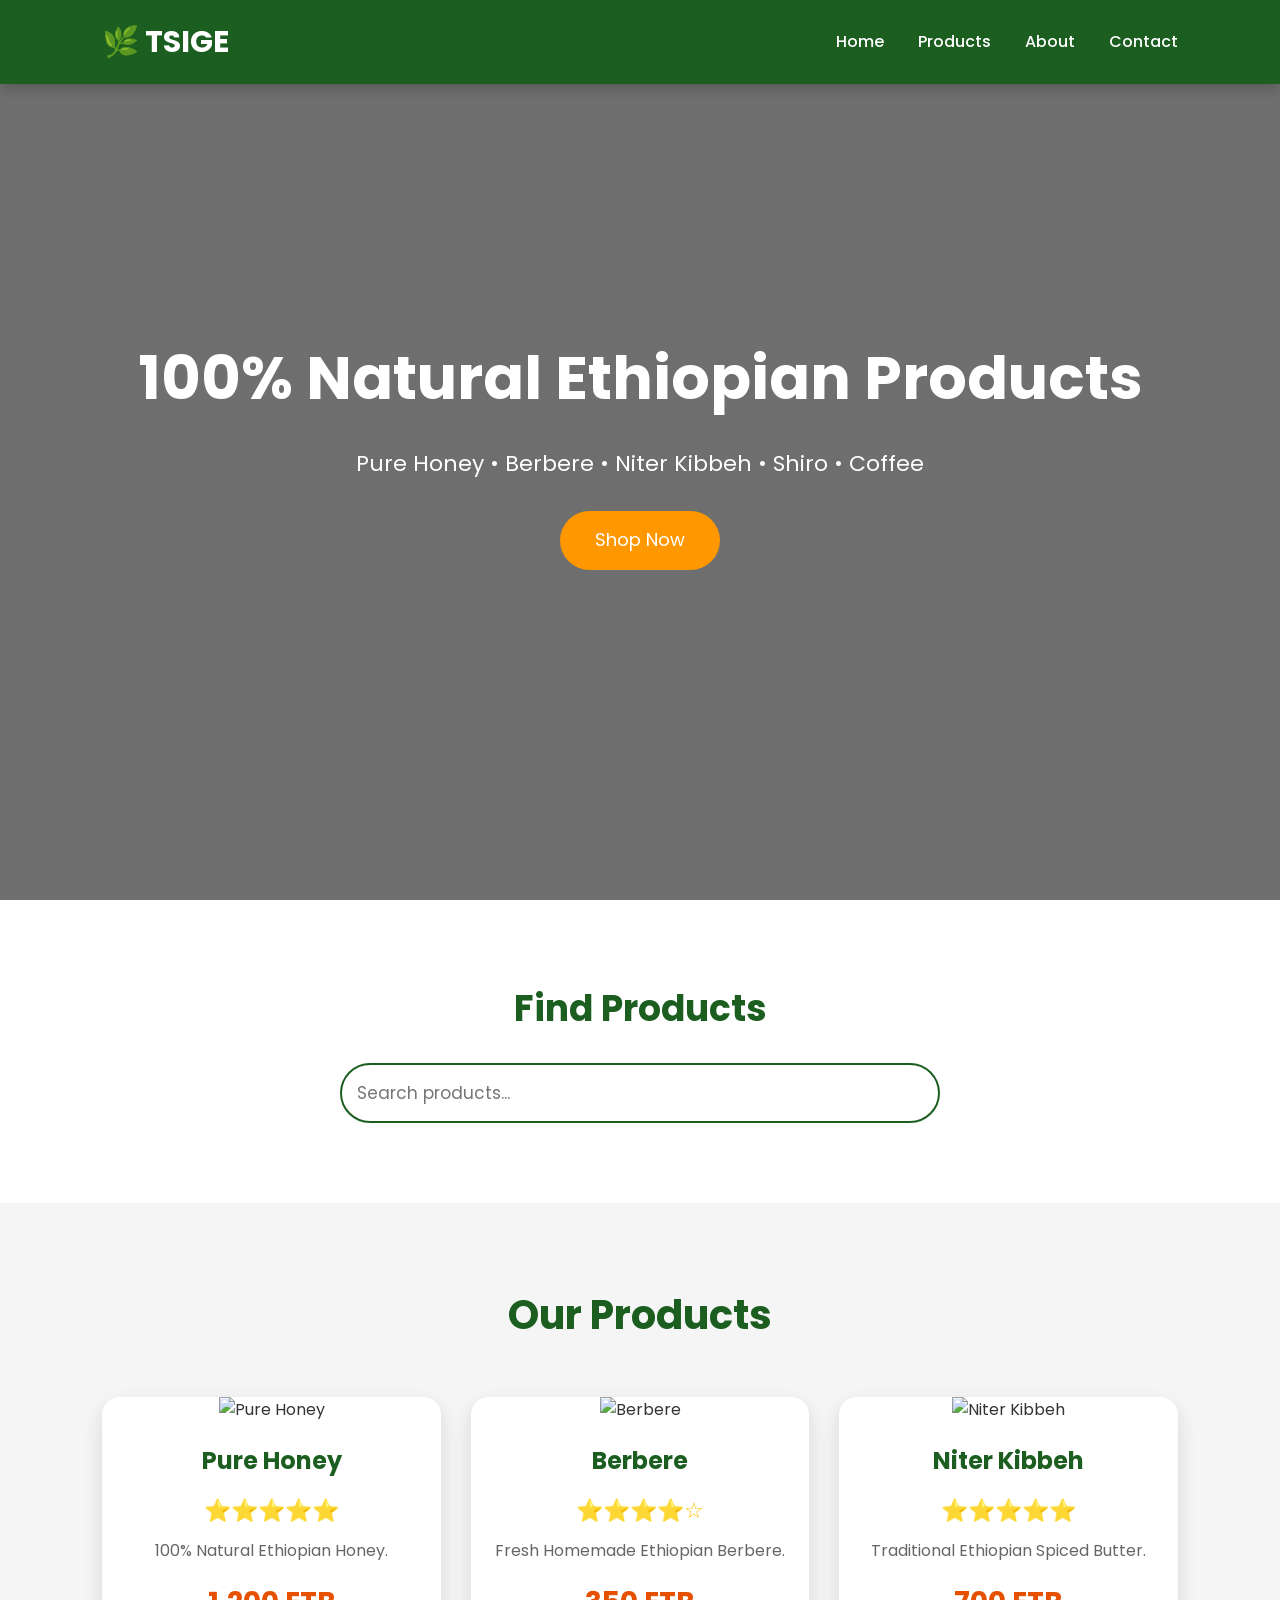
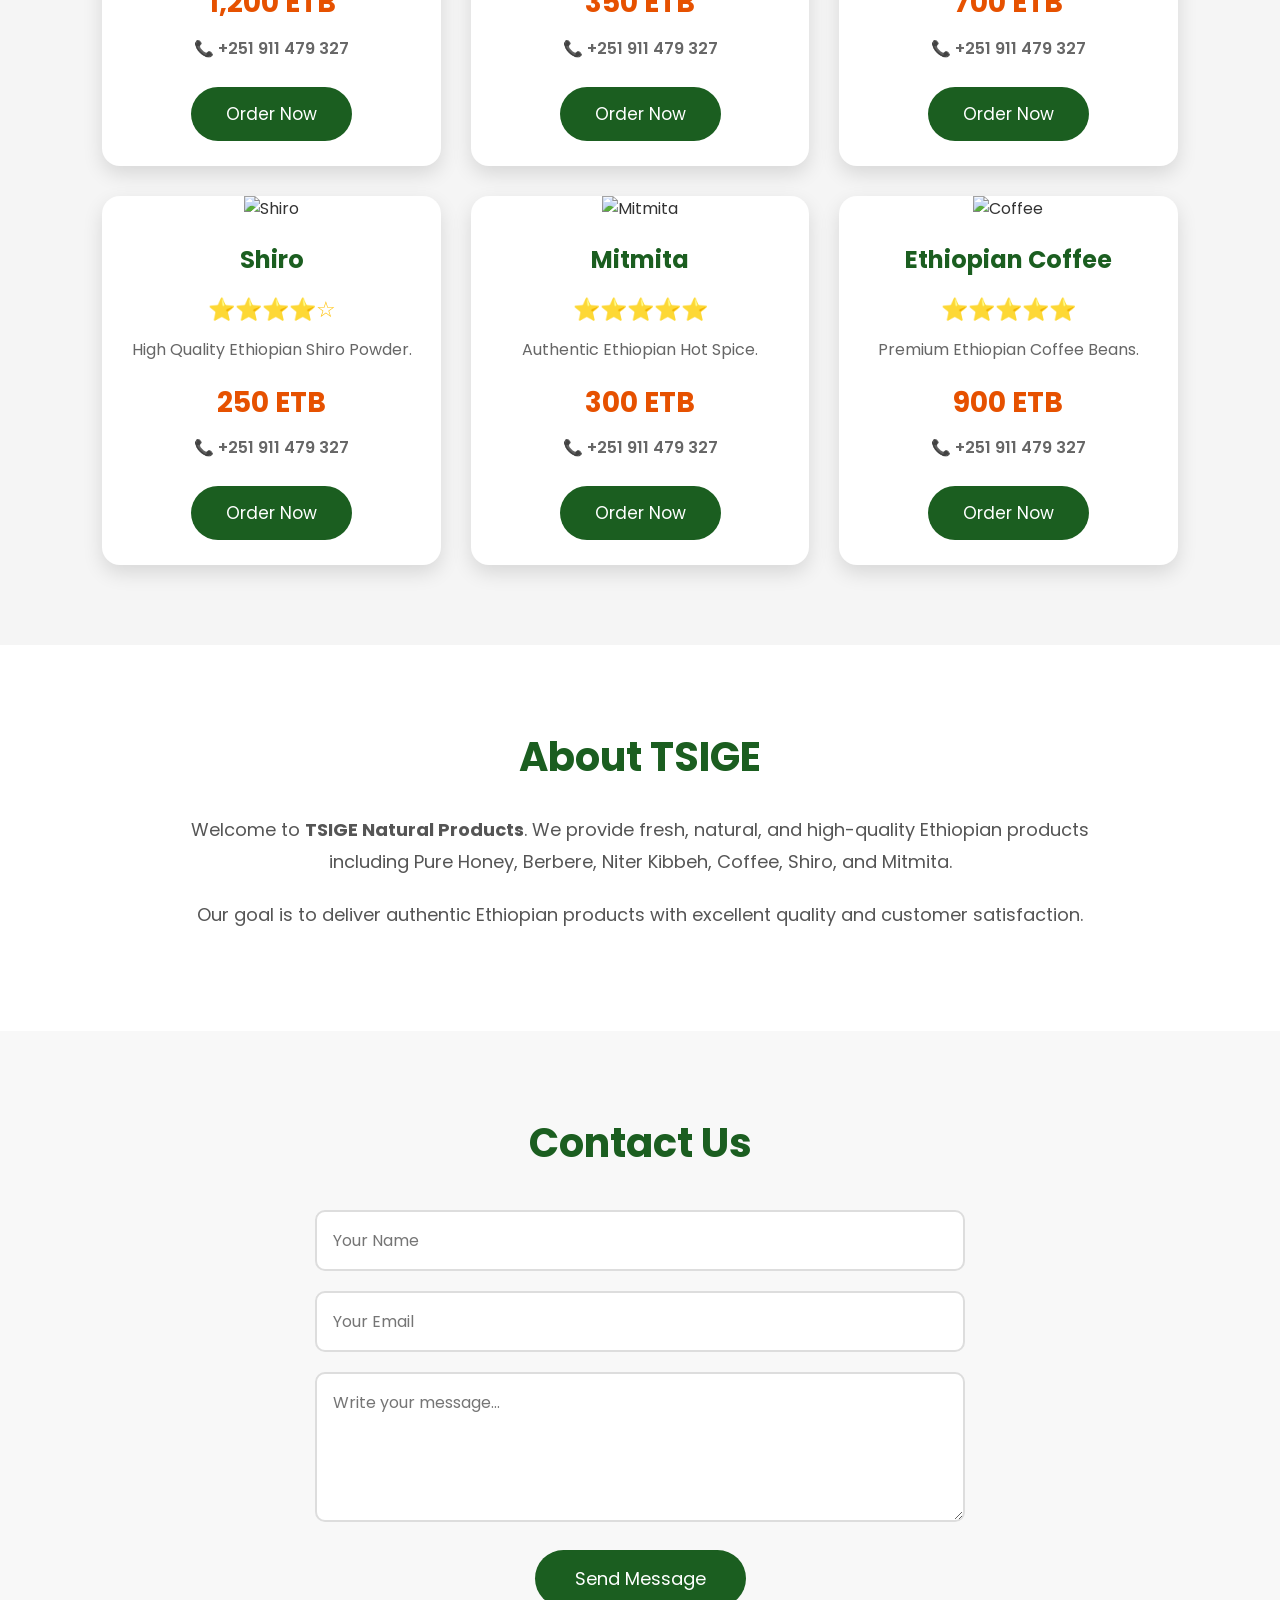
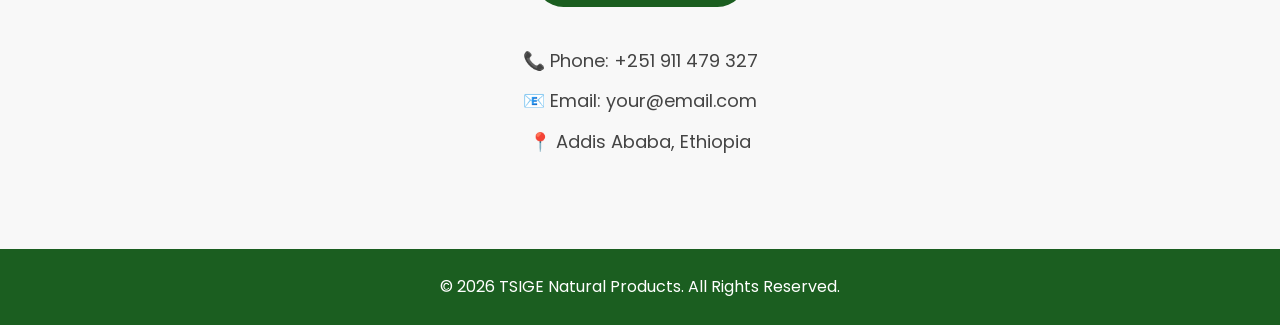
==== index.html @ a1e0caea "Add files via upload" ====
<!DOCTYPE html>
<html lang="en">
<head>
    <meta charset="UTF-8">
    <meta name="viewport" content="width=device-width, initial-scale=1.0">
    <title>Kida Natural Products</title>

    <link rel="stylesheet" href="style.css">

    <link rel="stylesheet"
    href="https://cdnjs.cloudflare.com/ajax/libs/font-awesome/6.5.2/css/all.min.css">
</head>

<body>

<!-- ================= HEADER ================= -->

<header>

    <div class="logo">
        🌿 TSIGE
    </div>

    <nav>

        <a href="#home">Home</a>

        <a href="#products">Products</a>

        <a href="#about">About</a>

        <a href="#contact">Contact</a>

    </nav>

</header>

<!-- ================= HERO ================= -->

<section class="hero" id="home">

<div class="hero-content">

<h1>100% Natural Ethiopian Products</h1>

<p>

Pure Honey • Berbere • Niter Kibbeh • Shiro • Coffee

</p>

<a href="#products" class="btn">

Shop Now

</a>

</div>

</section>

<!-- ================= SEARCH ================= -->

<section class="search">

<h2>Find Products</h2>

<input
type="text"
placeholder="Search products..."
id="searchBox">

</section>

<!-- ================= PRODUCTS ================= -->

<section class="products" id="products">

<h2>Our Products</h2>

<div class="product-container">
    <!-- Product 1 -->
<div class="card">
    <img src="C:\Users\elsha\OneDrive\Desktop\kida\image\honey.jpg" alt="Pure Honey">

    <h3>Pure Honey</h3>

    <div class="rating">
        ⭐⭐⭐⭐⭐
    </div>

    <p>100% Natural Ethiopian Honey.</p>

    <h4>1,200 ETB</h4>

    <p class="phone">📞 +251 911 479 327</p>

    <button onclick="buyProduct('Pure Honey')">
        Order Now
    </button>
</div>

<!-- Product 2 -->
<div class="card">
    <img src="C:\Users\elsha\OneDrive\Desktop\kida\image\berbere.jpg" alt="Berbere">

    <h3>Berbere</h3>

    <div class="rating">
        ⭐⭐⭐⭐☆
    </div>

    <p>Fresh Homemade Ethiopian Berbere.</p>

    <h4>350 ETB</h4>

    <p class="phone">📞 +251 911 479 327</p>

    <button onclick="buyProduct('Berbere')">
        Order Now
    </button>
</div>

<!-- Product 3 -->
<div class="card">
    <img src="C:\Users\elsha\OneDrive\Desktop\kida\image\niter.jpg" alt="Niter Kibbeh">

    <h3>Niter Kibbeh</h3>

    <div class="rating">
        ⭐⭐⭐⭐⭐
    </div>

    <p>Traditional Ethiopian Spiced Butter.</p>

    <h4>700 ETB</h4>

    <p class="phone">📞 +251 911 479 327</p>

    <button onclick="buyProduct('Niter Kibbeh')">
        Order Now
    </button>
</div>

<!-- Product 4 -->
<div class="card">
    <img src="C:\Users\elsha\OneDrive\Desktop\kida\image\shiro.jpg" alt="Shiro">

    <h3>Shiro</h3>

    <div class="rating">
        ⭐⭐⭐⭐☆
    </div>

    <p>High Quality Ethiopian Shiro Powder.</p>

    <h4>250 ETB</h4>

    <p class="phone">📞 +251 911 479 327</p>

    <button onclick="buyProduct('Shiro')">
        Order Now
    </button>
</div>

<!-- Product 5 -->
<div class="card">
    <img src="C:\Users\elsha\OneDrive\Desktop\kida\image\mitmita.jpg" alt="Mitmita">

    <h3>Mitmita</h3>

    <div class="rating">
        ⭐⭐⭐⭐⭐
    </div>

    <p>Authentic Ethiopian Hot Spice.</p>

    <h4>300 ETB</h4>

    <p class="phone">📞 +251 911 479 327</p>

    <button onclick="buyProduct('Mitmita')">
        Order Now
    </button>
</div>

<!-- Product 6 -->
<div class="card">
    <img src="C:\Users\elsha\OneDrive\Desktop\kida\image\coffee.jpg" alt="Coffee">

    <h3>Ethiopian Coffee</h3>

    <div class="rating">
        ⭐⭐⭐⭐⭐
    </div>

    <p>Premium Ethiopian Coffee Beans.</p>

    <h4>900 ETB</h4>

    <p class="phone">📞 +251 911 479 327</p>

    <button onclick="buyProduct('Coffee')">
        Order Now
    </button>
</div>
</div>
</section>

<!-- ================= ABOUT ================= -->

<section class="about" id="about">

    <div class="about-container">

        <h2>About TSIGE</h2>

        <p>
            Welcome to <strong>TSIGE Natural Products</strong>. We provide fresh,
            natural, and high-quality Ethiopian products including Pure Honey,
            Berbere, Niter Kibbeh, Coffee, Shiro, and Mitmita.
        </p>

        <p>
            Our goal is to deliver authentic Ethiopian products with excellent
            quality and customer satisfaction.
        </p>

    </div>

</section>

<!-- ================= CONTACT ================= -->

<section class="contact" id="contact">

    <h2>Contact Us</h2>

    <form id="contactForm">

        <input type="text" placeholder="Your Name" required>

        <input type="email" placeholder="Your Email" required>

        <textarea placeholder="Write your message..." required></textarea>

        <button type="submit">
            Send Message
        </button>

    </form>

    <div class="contact-info">

        <p>📞 Phone: +251 911 479 327</p>

        <p>📧 Email: your@email.com</p>

        <p>📍 Addis Ababa, Ethiopia</p>

    </div>

</section>

<!-- ================= FOOTER ================= -->

<footer>

    <p>
        © 2026 TSIGE Natural Products. All Rights Reserved.
    </p>

</footer>

<script src="script.js"></script>

</body>
</html>
---- style.css ----
/* ==========================
   GOOGLE FONT
========================== */
@import url('https://fonts.googleapis.com/css2?family=Poppins:wght@300;400;500;600;700&display=swap');

/* ==========================
   RESET
========================== */

*{
    margin:0;
    padding:0;
    box-sizing:border-box;
    font-family:'Poppins',sans-serif;
    scroll-behavior:smooth;
}

body{
    background:#f5f5f5;
    color:#333;
    line-height:1.6;
}

/* ==========================
   HEADER
========================== */

header{
    position:fixed;
    top:0;
    left:0;
    width:100%;
    background:#1b5e20;
    padding:18px 8%;
    display:flex;
    justify-content:space-between;
    align-items:center;
    z-index:1000;
    box-shadow:0 4px 12px rgba(0,0,0,.2);
}

.logo{
    color:#fff;
    font-size:30px;
    font-weight:700;
}

nav a{
    color:#fff;
    text-decoration:none;
    margin-left:30px;
    font-weight:500;
    transition:.3s;
}

nav a:hover{
    color:#FFD54F;
}

/* ==========================
   HERO
========================== */

.hero{
    height:100vh;
    background:
    linear-gradient(rgba(0,0,0,.55),rgba(0,0,0,.55)),
    url("file:///C:/Users/elsha/OneDrive/Desktop/kida/image/background.png");
    background-size:cover;
    background-position:center;
    display:flex;
    justify-content:center;
    align-items:center;
    text-align:center;
    color:#fff;
    padding:20px;
}

.hero-content h1{
    font-size:60px;
    margin-bottom:20px;
}

.hero-content p{
    font-size:22px;
    margin-bottom:30px;
}

.btn{
    display:inline-block;
    padding:15px 35px;
    background:#ff9800;
    color:#fff;
    text-decoration:none;
    border-radius:50px;
    font-size:18px;
    transition:.3s;
}

.btn:hover{
    background:#e68900;
    transform:translateY(-4px);
}

/* ==========================
   SEARCH
========================== */

.search{
    padding:80px 8%;
    text-align:center;
    background:#fff;
}

.search h2{
    font-size:36px;
    margin-bottom:25px;
    color:#1b5e20;
}

#searchBox{
    width:70%;
    max-width:600px;
    padding:15px;
    border:2px solid #1b5e20;
    border-radius:50px;
    outline:none;
    font-size:17px;
}

#searchBox:focus{
    border-color:#ff9800;
}

/* ==========================
   PRODUCTS
========================== */

.products{
    padding:80px 8%;
}

.products h2{
    text-align:center;
    font-size:40px;
    color:#1b5e20;
    margin-bottom:50px;
}

.product-container{
    display:grid;
    grid-template-columns:repeat(auto-fit,minmax(280px,1fr));
    gap:30px;
}
/* ==========================
   PRODUCT CARDS
========================== */

.card{
    background:#ffffff;
    border-radius:18px;
    overflow:hidden;
    box-shadow:0 8px 20px rgba(0,0,0,.12);
    transition:0.35s;
    text-align:center;
}

.card:hover{
    transform:translateY(-10px);
    box-shadow:0 15px 35px rgba(0,0,0,.2);
}

.card img{
    width:100%;
    height:240px;
    object-fit:cover;
}

.card h3{
    font-size:24px;
    margin-top:20px;
    color:#1b5e20;
}

.card p{
    padding:0 20px;
    margin-top:10px;
    color:#666;
}

/* Rating */

.rating{
    color:#FFC107;
    font-size:22px;
    margin-top:12px;
}

/* Price */

.card h4{
    color:#e65100;
    font-size:28px;
    margin-top:18px;
    font-weight:bold;
}

/* Phone */

.phone{
    margin-top:12px;
    color:#1b5e20;
    font-weight:600;
}

/* Order Button */

.card button{
    margin:25px 0;
    padding:14px 35px;
    background:#1b5e20;
    color:white;
    border:none;
    border-radius:40px;
    cursor:pointer;
    font-size:17px;
    transition:.3s;
}

.card button:hover{
    background:#ff9800;
    transform:scale(1.05);
}
/* ==========================
   ABOUT SECTION
========================== */

.about{
    background:#ffffff;
    padding:80px 8%;
    text-align:center;
}

.about-container{
    max-width:900px;
    margin:auto;
}

.about h2{
    font-size:40px;
    color:#1b5e20;
    margin-bottom:25px;
}

.about p{
    font-size:18px;
    color:#555;
    line-height:1.8;
    margin-bottom:20px;
}

/* ==========================
   CONTACT SECTION
========================== */

.contact{
    background:#f8f8f8;
    padding:80px 8%;
    text-align:center;
}

.contact h2{
    font-size:40px;
    color:#1b5e20;
    margin-bottom:35px;
}

.contact form{
    max-width:650px;
    margin:0 auto 40px;
}

.contact input,
.contact textarea{
    width:100%;
    padding:16px;
    margin-bottom:20px;
    border:2px solid #ddd;
    border-radius:10px;
    font-size:16px;
    outline:none;
    transition:.3s;
}

.contact input:focus,
.contact textarea:focus{
    border-color:#1b5e20;
}

.contact textarea{
    min-height:150px;
    resize:vertical;
}

.contact button{
    background:#1b5e20;
    color:#fff;
    border:none;
    padding:15px 40px;
    border-radius:40px;
    font-size:18px;
    cursor:pointer;
    transition:.3s;
}

.contact button:hover{
    background:#ff9800;
}

.contact-info{
    margin-top:30px;
}

.contact-info p{
    font-size:18px;
    margin:12px 0;
    color:#444;
}

/* ==========================
   FOOTER
========================== */

footer{
    background:#1b5e20;
    color:#fff;
    text-align:center;
    padding:25px;
    font-size:16px;
}

/* ==========================
   RESPONSIVE
========================== */

@media (max-width:992px){

    .hero-content h1{
        font-size:48px;
    }

    .hero-content p{
        font-size:20px;
    }

    nav a{
        margin-left:15px;
    }
}

@media (max-width:768px){

    header{
        flex-direction:column;
        padding:15px;
    }

    nav{
        margin-top:15px;
    }

    nav a{
        display:inline-block;
        margin:8px;
    }

    .hero{
        padding-top:90px;
    }

    .hero-content h1{
        font-size:36px;
    }

    .hero-content p{
        font-size:18px;
    }

    #searchBox{
        width:100%;
    }

    .products h2,
    .about h2,
    .contact h2{
        font-size:32px;
    }
}

@media (max-width:480px){

    .hero-content h1{
        font-size:28px;
    }

    .hero-content p{
        font-size:16px;
    }

    .card h3{
        font-size:20px;
    }

    .card h4{
        font-size:24px;
    }

    .contact input,
    .contact textarea{
        padding:14px;
    }
}
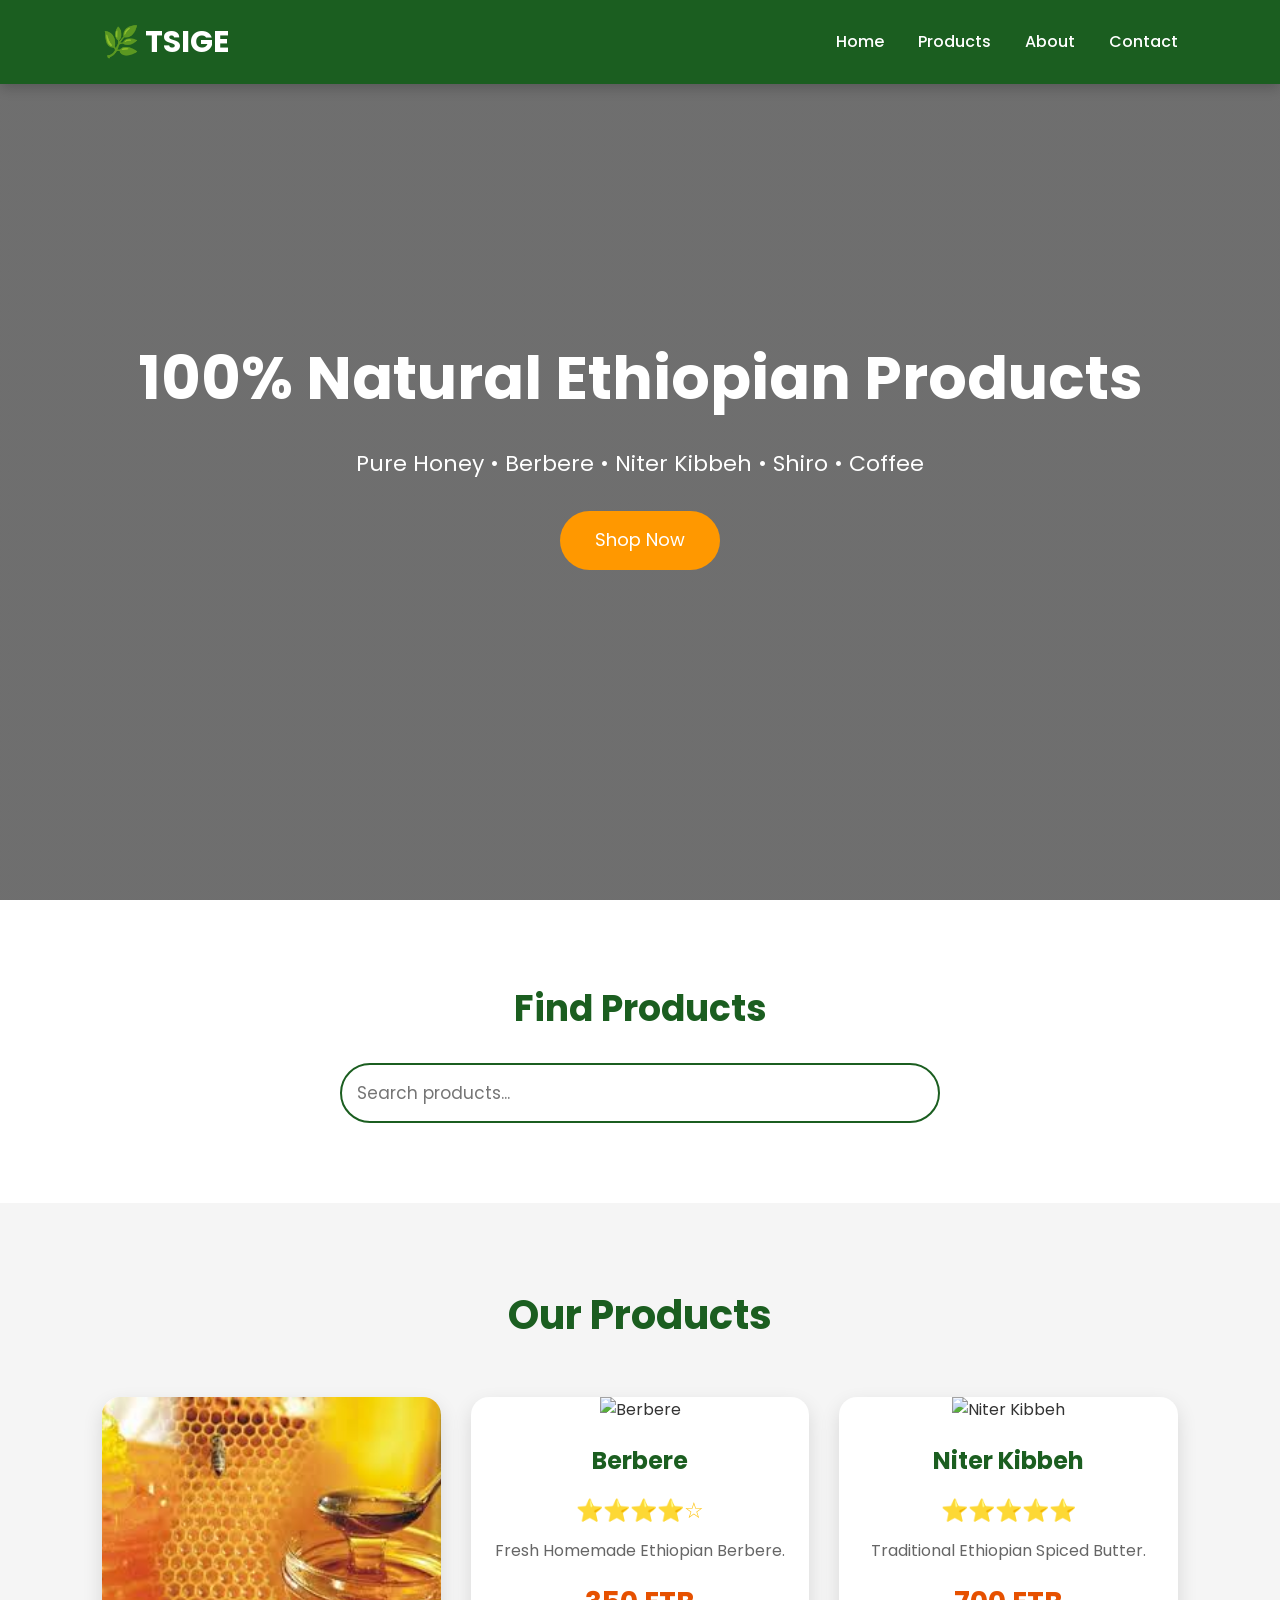
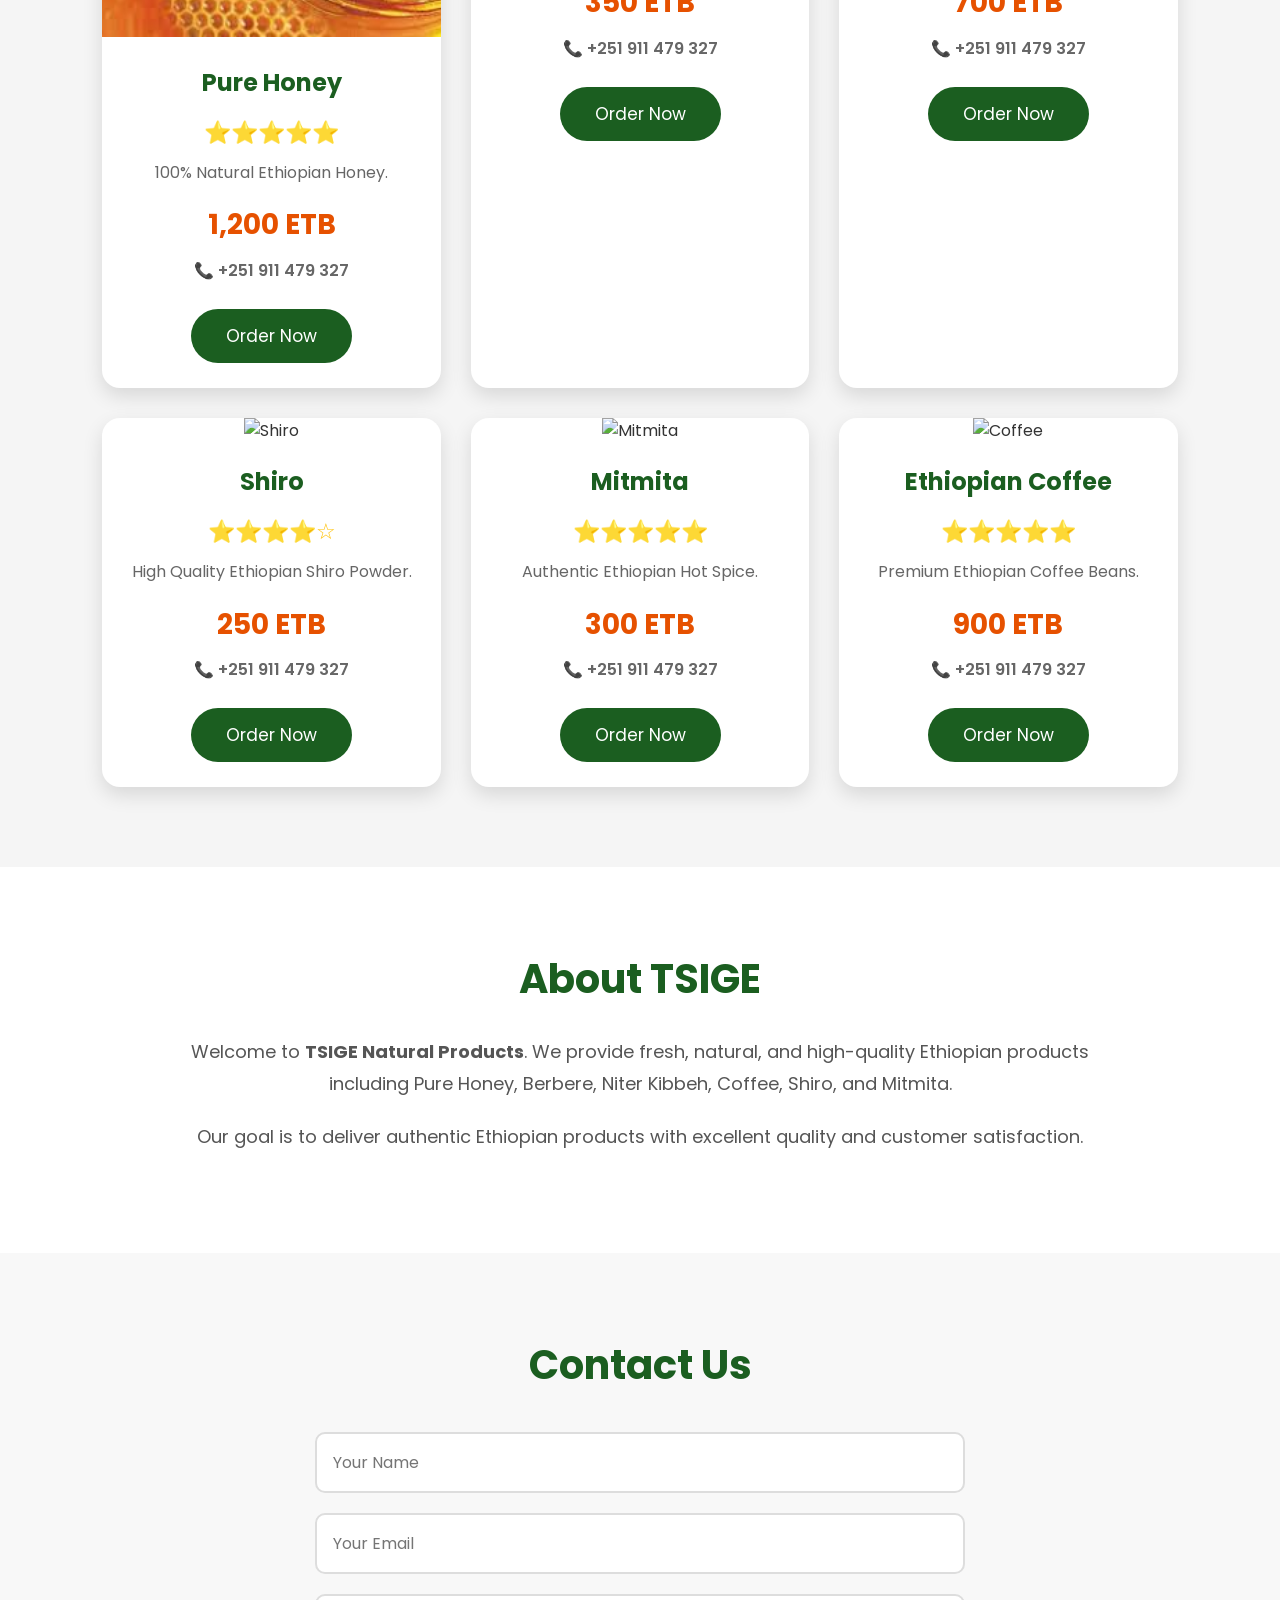
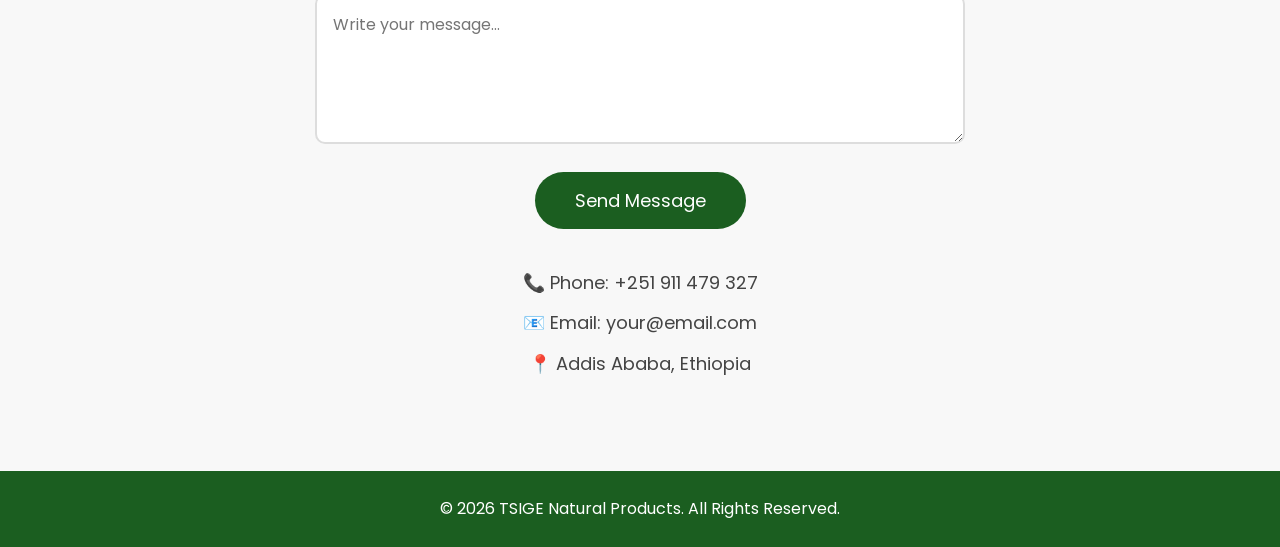
==== commit 7adc1173: "Add files via upload" ====
--- a/index.html
+++ b/index.html
@@ -81,7 +81,7 @@
 <div class="product-container">
     <!-- Product 1 -->
 <div class="card">
-    <img src="C:\Users\elsha\OneDrive\Desktop\kida\image\honey.jpg" alt="Pure Honey">
+    <img src="image/honey.jpg" alt="Pure Honey">
 
     <h3>Pure Honey</h3>
 
--- a/style.css
+++ b/style.css
@@ -65,7 +65,7 @@
     height:100vh;
     background:
     linear-gradient(rgba(0,0,0,.55),rgba(0,0,0,.55)),
-    url("file:///C:/Users/elsha/OneDrive/Desktop/kida/image/background.png");
+    url("background.png");
     background-size:cover;
     background-position:center;
     display:flex;
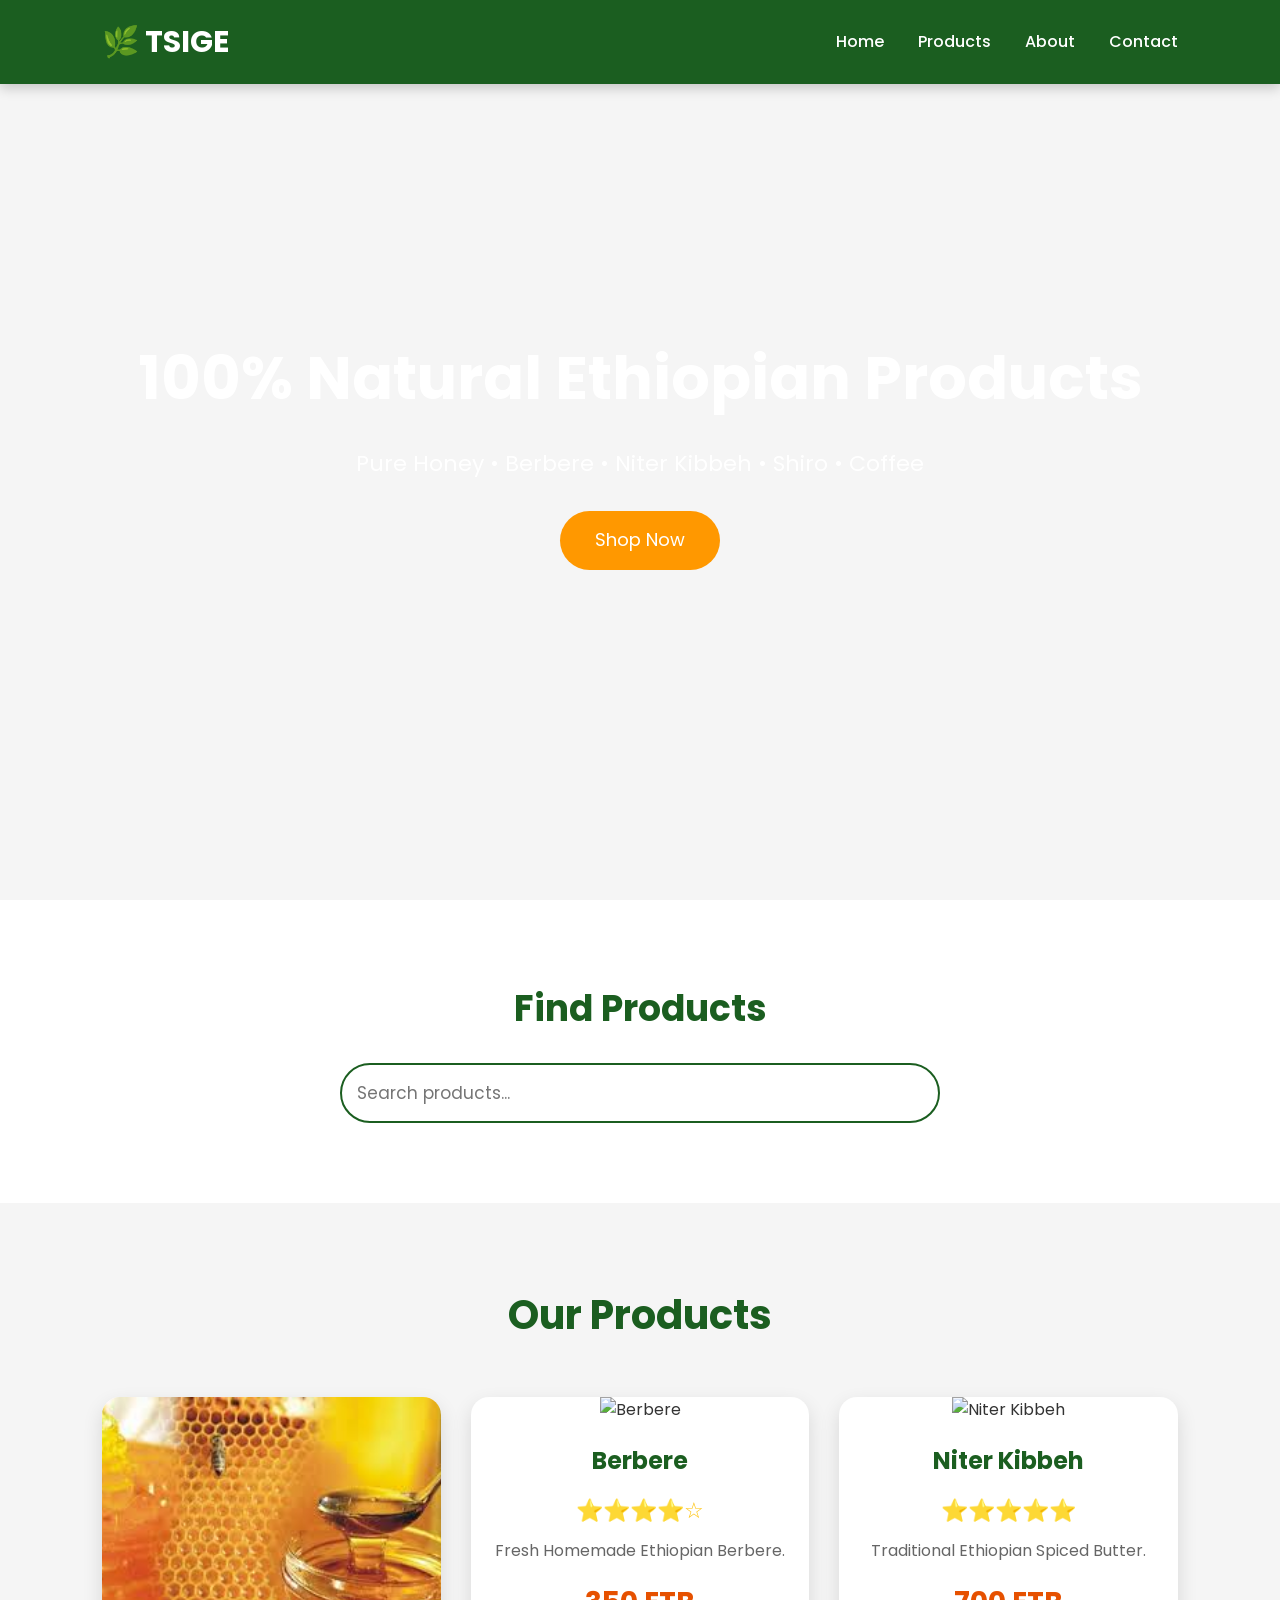
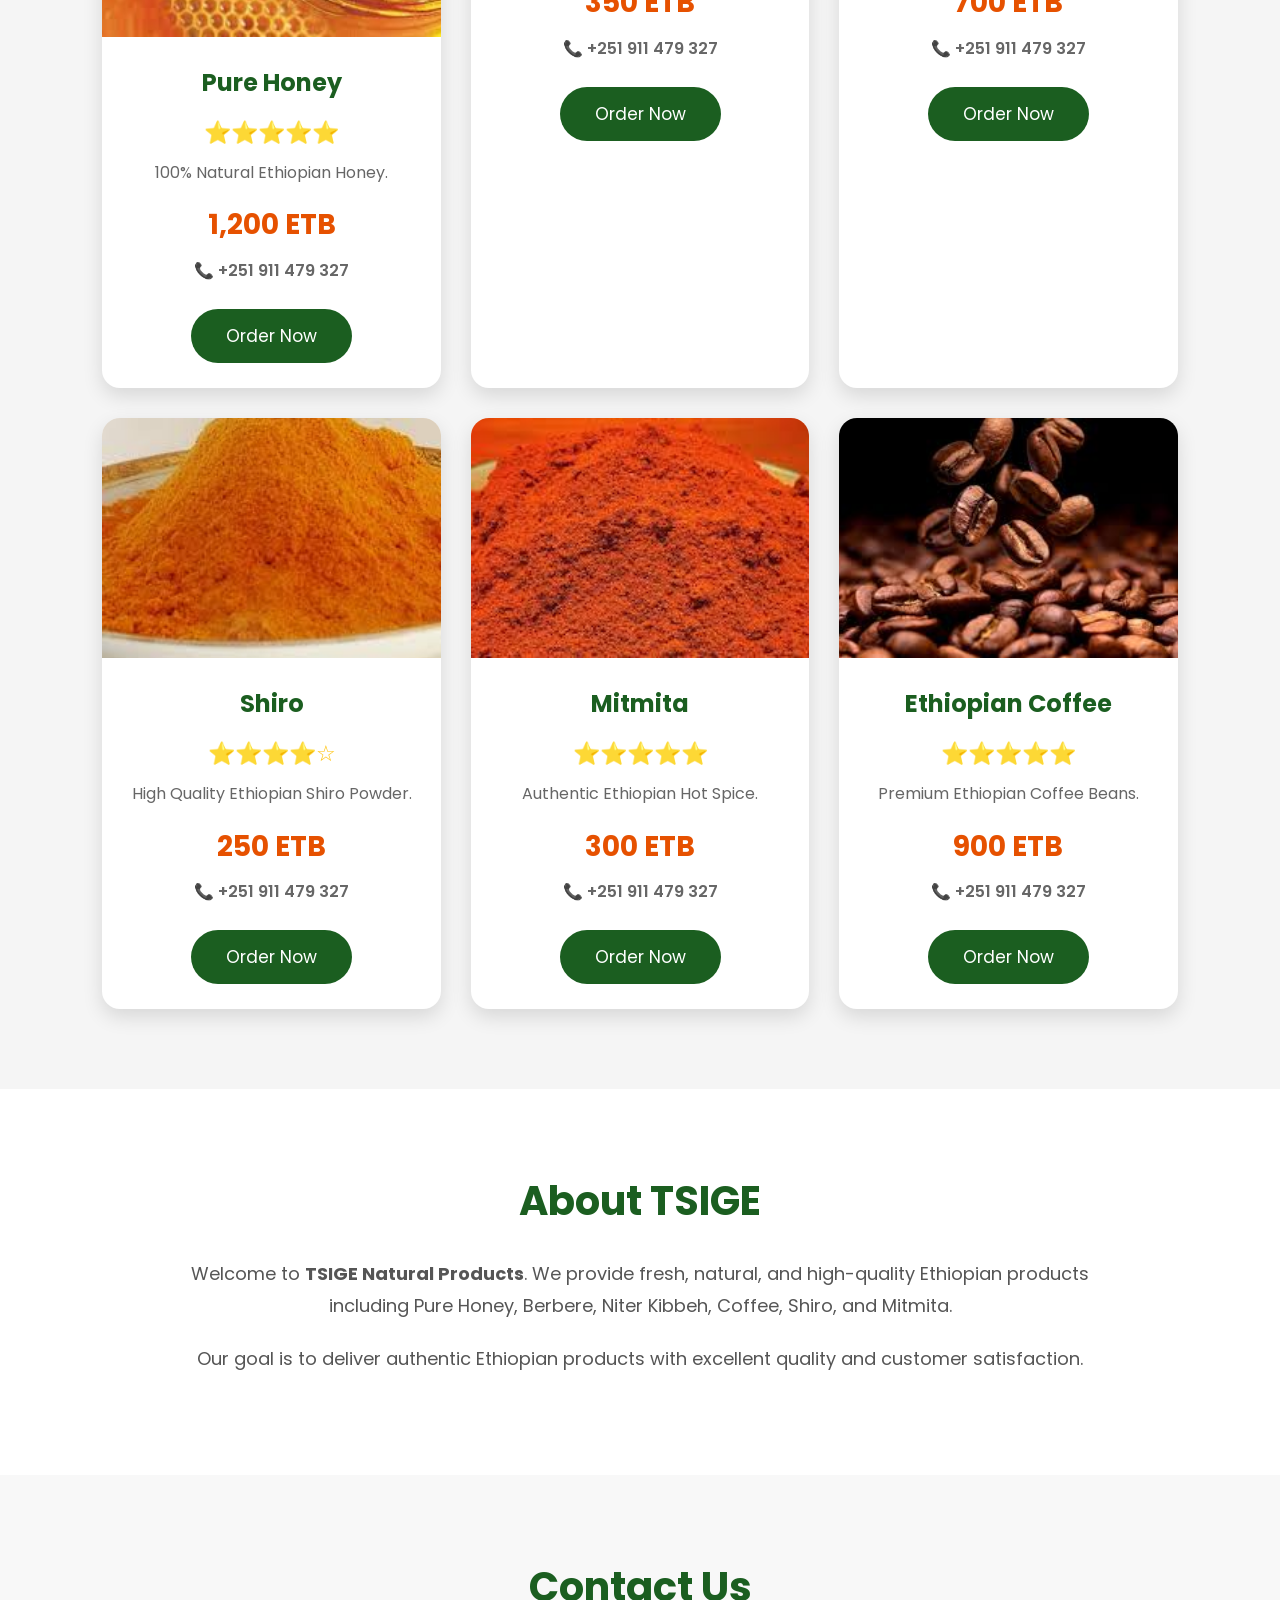
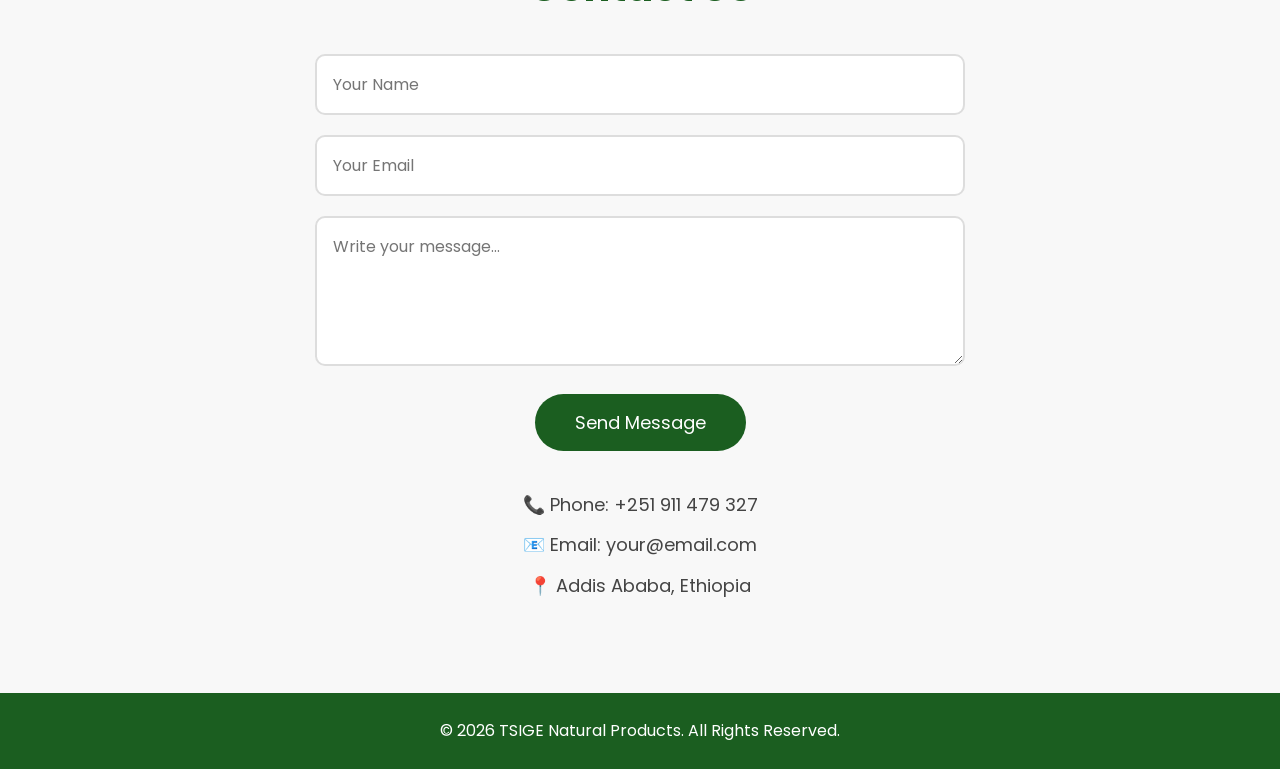
==== commit 97c9514b: "Add files via upload" ====
--- a/index.html
+++ b/index.html
@@ -102,7 +102,7 @@
 
 <!-- Product 2 -->
 <div class="card">
-    <img src="C:\Users\elsha\OneDrive\Desktop\kida\image\berbere.jpg" alt="Berbere">
+    <img src="image/berbere.jpg" alt="Berbere">
 
     <h3>Berbere</h3>
 
@@ -123,7 +123,7 @@
 
 <!-- Product 3 -->
 <div class="card">
-    <img src="C:\Users\elsha\OneDrive\Desktop\kida\image\niter.jpg" alt="Niter Kibbeh">
+    <img src="image/niter.jpg" alt="Niter Kibbeh">
 
     <h3>Niter Kibbeh</h3>
 
@@ -144,7 +144,7 @@
 
 <!-- Product 4 -->
 <div class="card">
-    <img src="C:\Users\elsha\OneDrive\Desktop\kida\image\shiro.jpg" alt="Shiro">
+    <img src="image/shiro.jpg" alt="Shiro">
 
     <h3>Shiro</h3>
 
@@ -165,7 +165,7 @@
 
 <!-- Product 5 -->
 <div class="card">
-    <img src="C:\Users\elsha\OneDrive\Desktop\kida\image\mitmita.jpg" alt="Mitmita">
+    <img src="image\mitmita.jpg" alt="Mitmita">
 
     <h3>Mitmita</h3>
 
@@ -186,7 +186,7 @@
 
 <!-- Product 6 -->
 <div class="card">
-    <img src="C:\Users\elsha\OneDrive\Desktop\kida\image\coffee.jpg" alt="Coffee">
+    <img src="image/coffee.jpg" alt="Coffee">
 
     <h3>Ethiopian Coffee</h3>
 
--- a/style.css
+++ b/style.css
@@ -65,7 +65,7 @@
     height:100vh;
     background:
     linear-gradient(rgba(0,0,0,.55),rgba(0,0,0,.55)),
-    url("background.png");
+ background-image: url("image/Background.png");
     background-size:cover;
     background-position:center;
     display:flex;
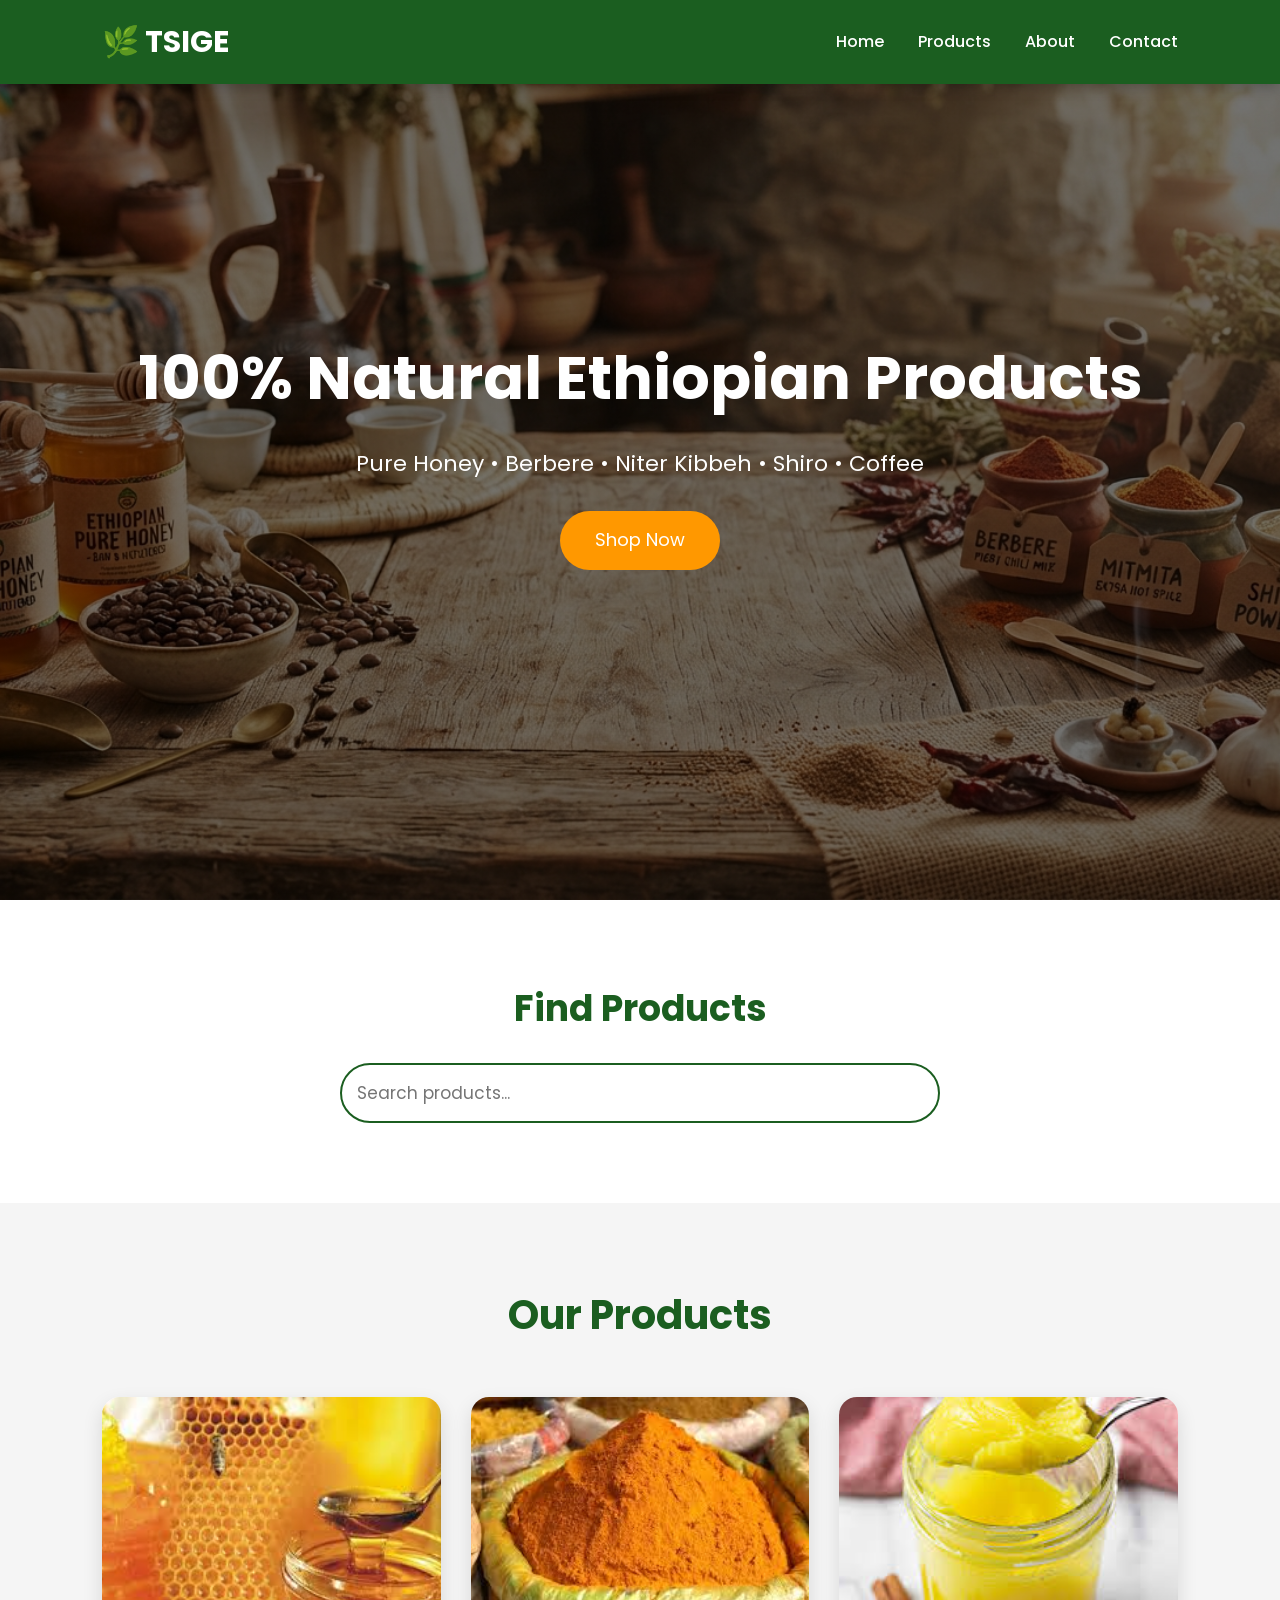
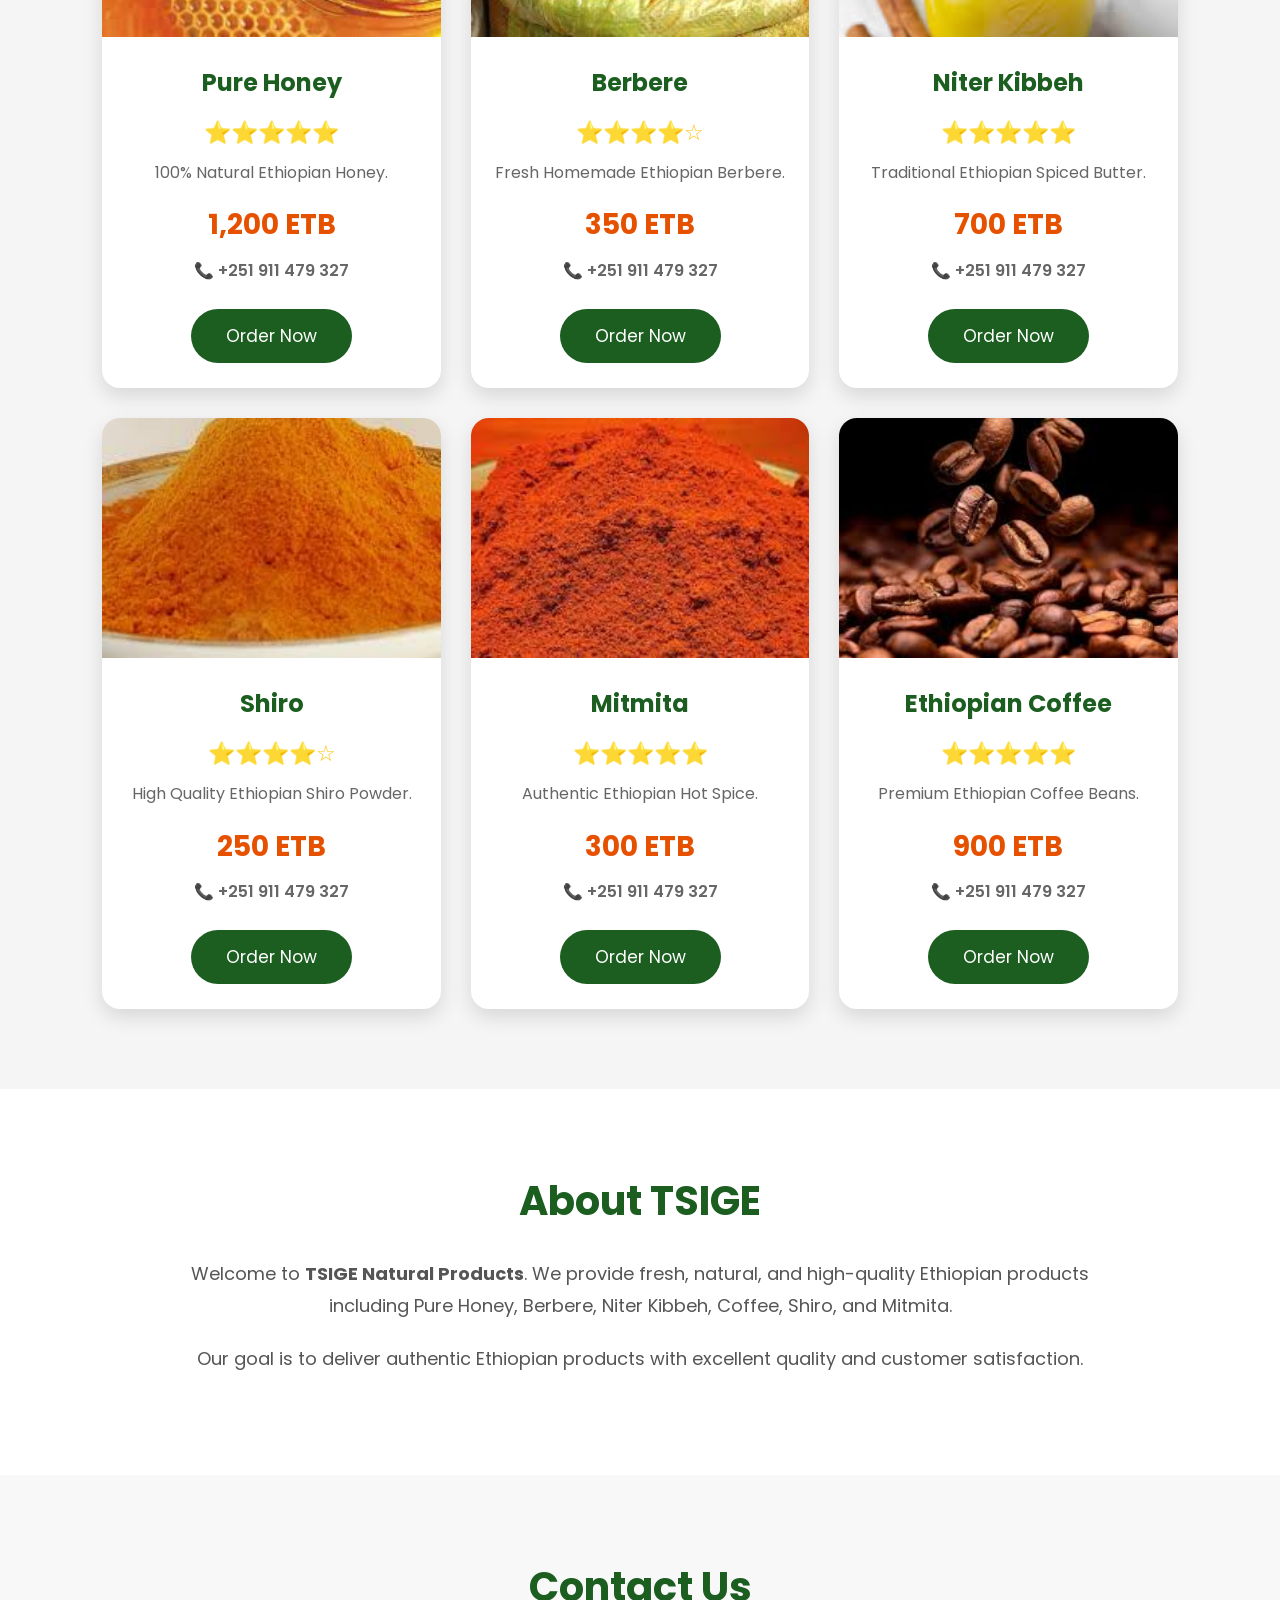
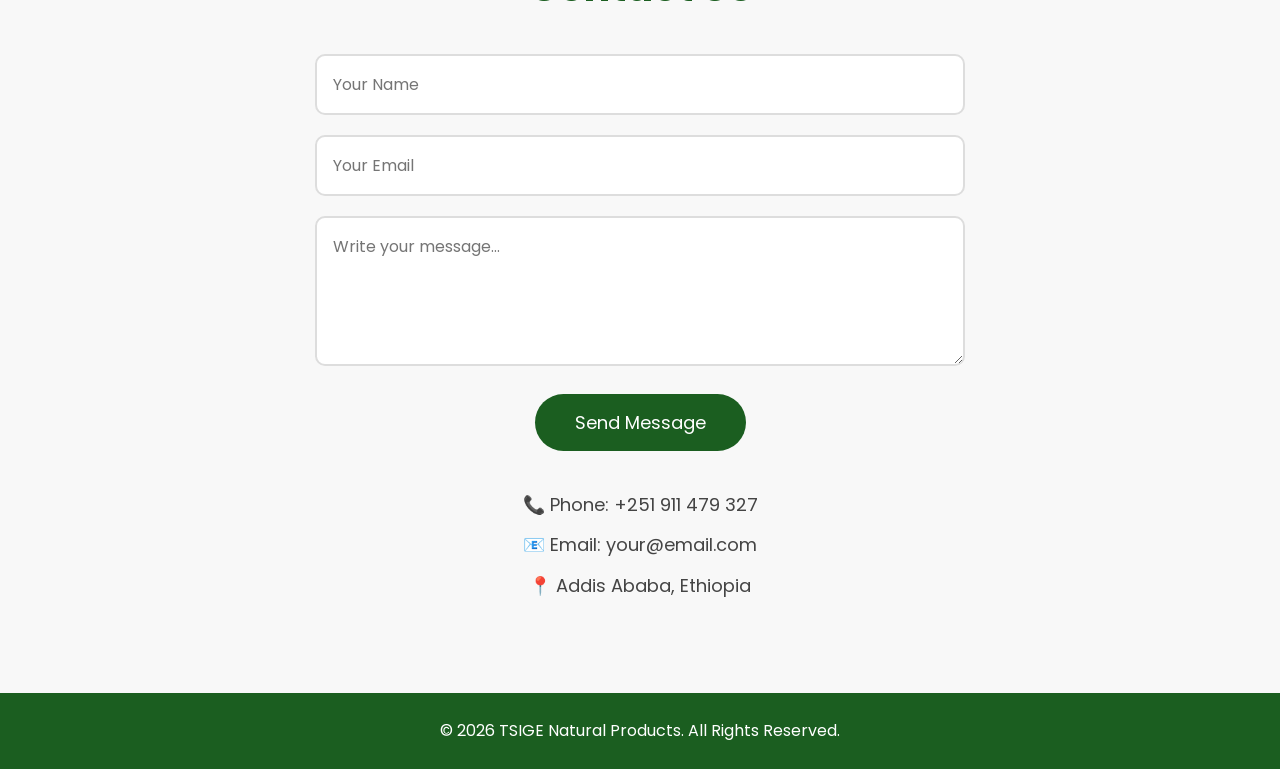
==== commit 7a1bcf21: "Add files via upload" ====
--- a/index.html
+++ b/index.html
@@ -102,7 +102,7 @@
 
 <!-- Product 2 -->
 <div class="card">
-    <img src="image/berbere.jpg" alt="Berbere">
+    <img src="image/Berbere.jpg" alt="Berbere">
 
     <h3>Berbere</h3>
 
@@ -123,7 +123,7 @@
 
 <!-- Product 3 -->
 <div class="card">
-    <img src="image/niter.jpg" alt="Niter Kibbeh">
+    <img src="image/Niter.jpg" alt="Niter Kibbeh">
 
     <h3>Niter Kibbeh</h3>
 
--- a/style.css
+++ b/style.css
@@ -65,7 +65,7 @@
     height:100vh;
     background:
     linear-gradient(rgba(0,0,0,.55),rgba(0,0,0,.55)),
- background-image: url("image/Background.png");
+    url("image/Background.png");
     background-size:cover;
     background-position:center;
     display:flex;
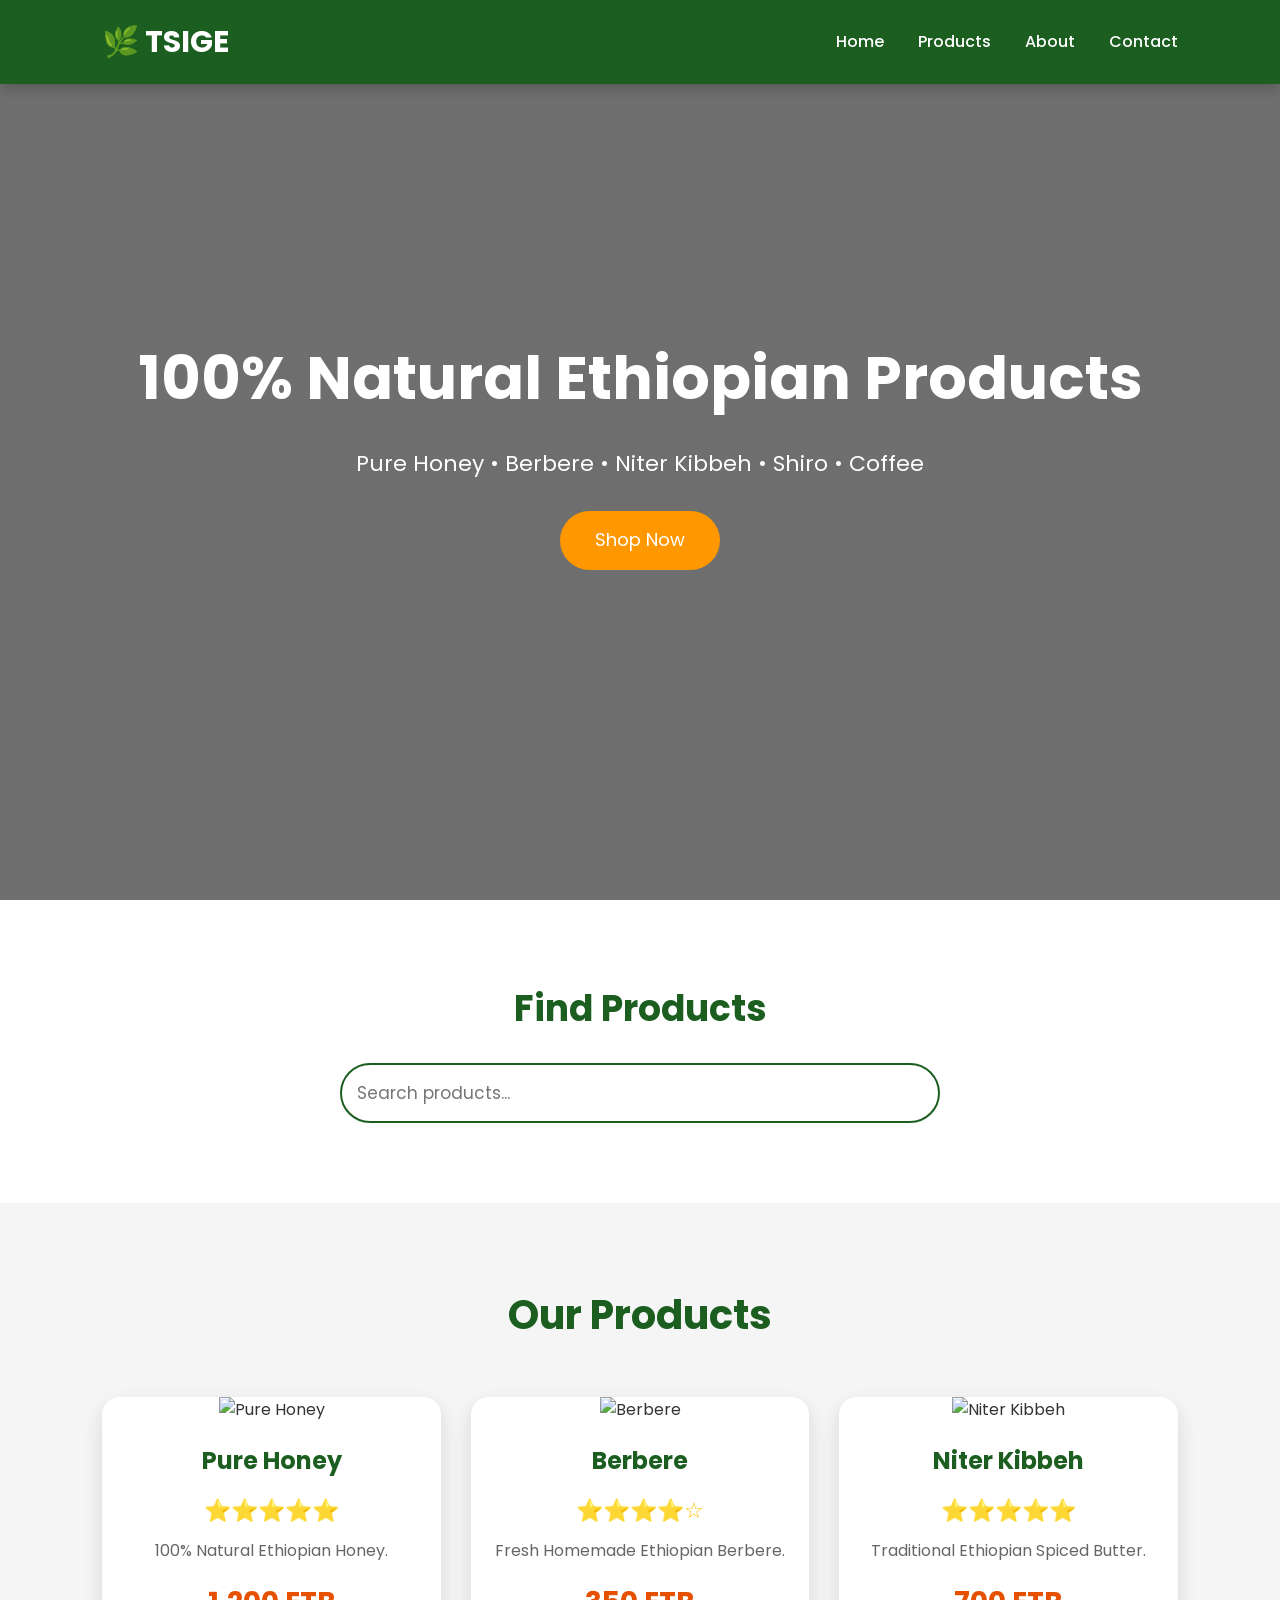
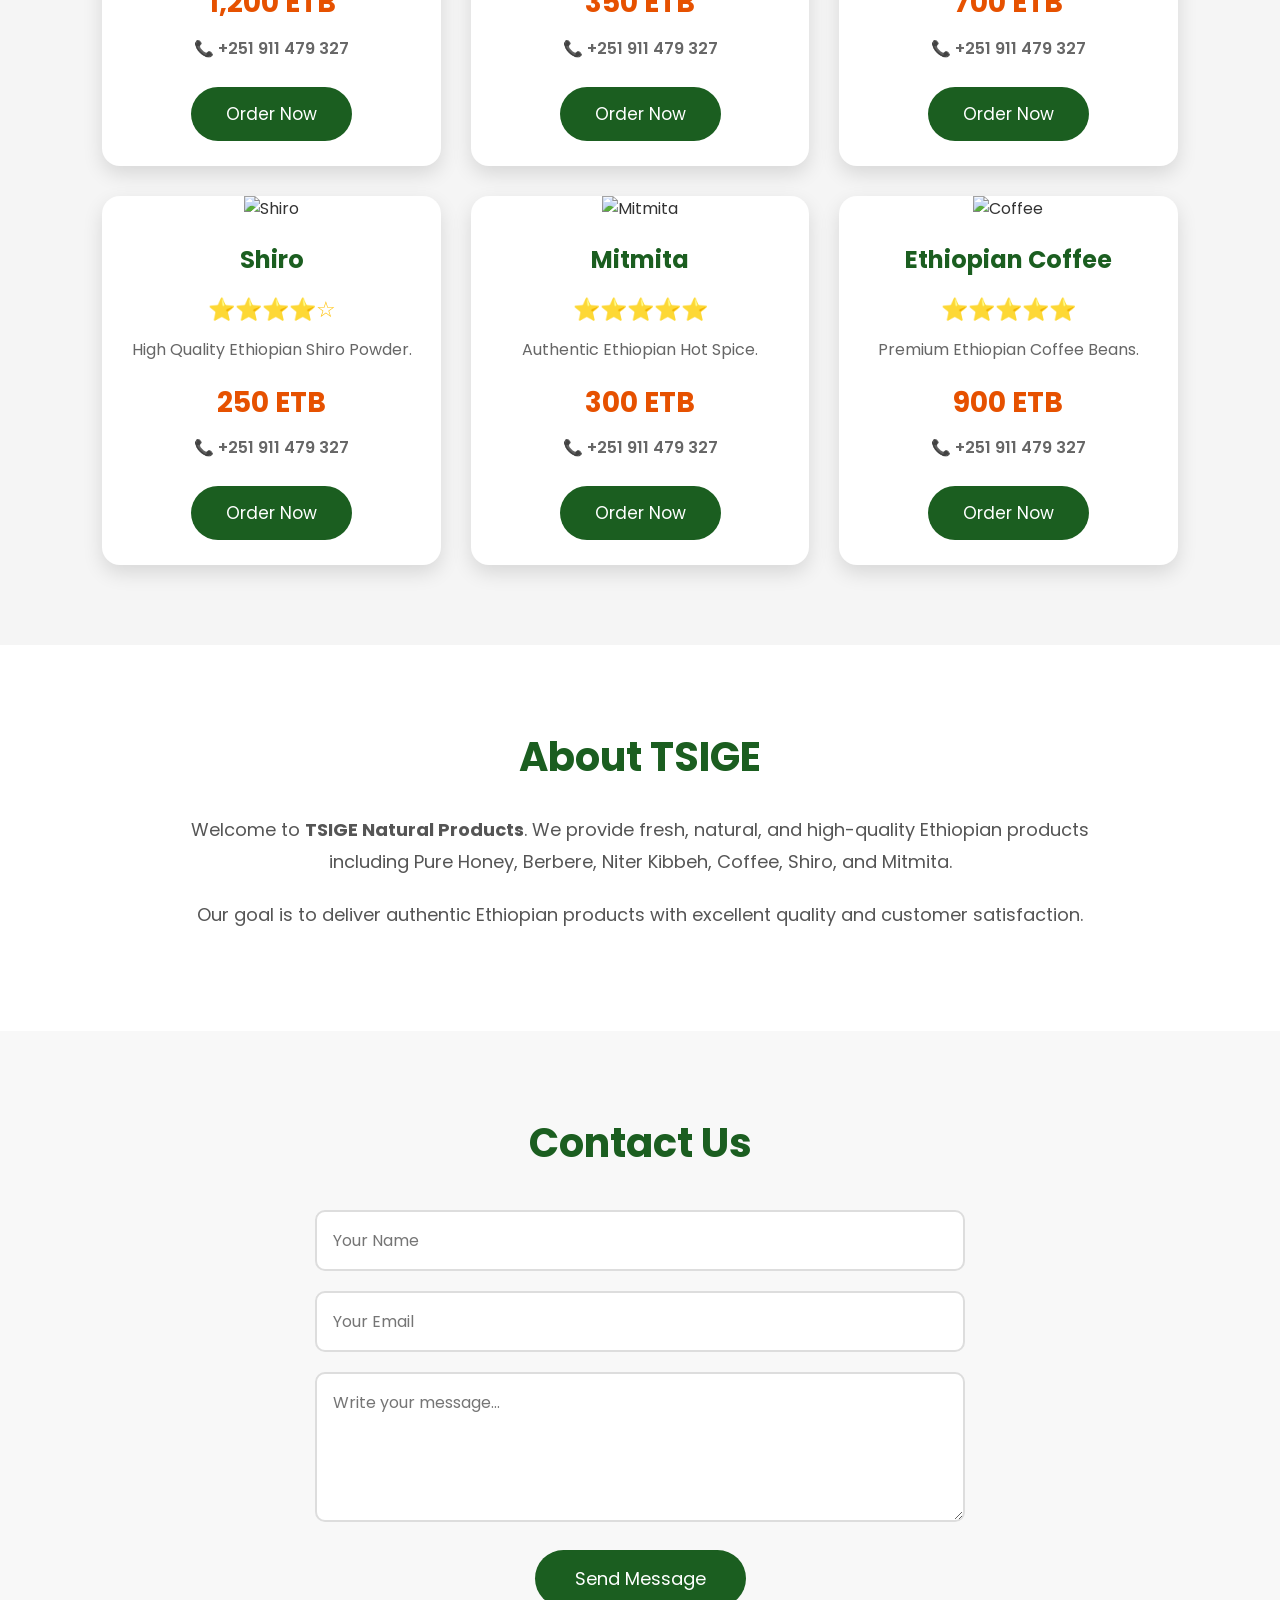
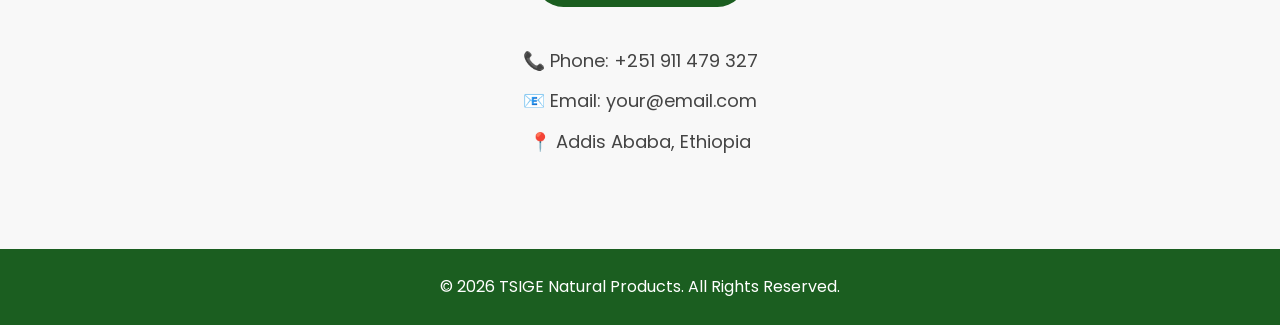
==== commit 960c767f: "Add files via upload" ====
--- a/index.html
+++ b/index.html
@@ -81,7 +81,7 @@
 <div class="product-container">
     <!-- Product 1 -->
 <div class="card">
-    <img src="image/honey.jpg" alt="Pure Honey">
+    <img src="C:\Users\elsha\OneDrive\Desktop\kida\image\honey.jpg" alt="Pure Honey">
 
     <h3>Pure Honey</h3>
 
@@ -102,7 +102,7 @@
 
 <!-- Product 2 -->
 <div class="card">
-    <img src="image/Berbere.jpg" alt="Berbere">
+    <img src="C:\Users\elsha\OneDrive\Desktop\kida\image\berbere.jpg" alt="Berbere">
 
     <h3>Berbere</h3>
 
@@ -123,7 +123,7 @@
 
 <!-- Product 3 -->
 <div class="card">
-    <img src="image/Niter.jpg" alt="Niter Kibbeh">
+    <img src="C:\Users\elsha\OneDrive\Desktop\kida\image\niter.jpg" alt="Niter Kibbeh">
 
     <h3>Niter Kibbeh</h3>
 
@@ -144,7 +144,7 @@
 
 <!-- Product 4 -->
 <div class="card">
-    <img src="image/shiro.jpg" alt="Shiro">
+    <img src="C:\Users\elsha\OneDrive\Desktop\kida\image\shiro.jpg" alt="Shiro">
 
     <h3>Shiro</h3>
 
@@ -165,7 +165,7 @@
 
 <!-- Product 5 -->
 <div class="card">
-    <img src="image\mitmita.jpg" alt="Mitmita">
+    <img src="C:\Users\elsha\OneDrive\Desktop\kida\image\mitmita.jpg" alt="Mitmita">
 
     <h3>Mitmita</h3>
 
@@ -186,7 +186,7 @@
 
 <!-- Product 6 -->
 <div class="card">
-    <img src="image/coffee.jpg" alt="Coffee">
+    <img src="C:\Users\elsha\OneDrive\Desktop\kida\image\coffee.jpg" alt="Coffee">
 
     <h3>Ethiopian Coffee</h3>
 
--- a/style.css
+++ b/style.css
@@ -65,7 +65,7 @@
     height:100vh;
     background:
     linear-gradient(rgba(0,0,0,.55),rgba(0,0,0,.55)),
-    url("image/Background.png");
+    url("file:///C:/Users/elsha/OneDrive/Desktop/kida/image/background.png");
     background-size:cover;
     background-position:center;
     display:flex;
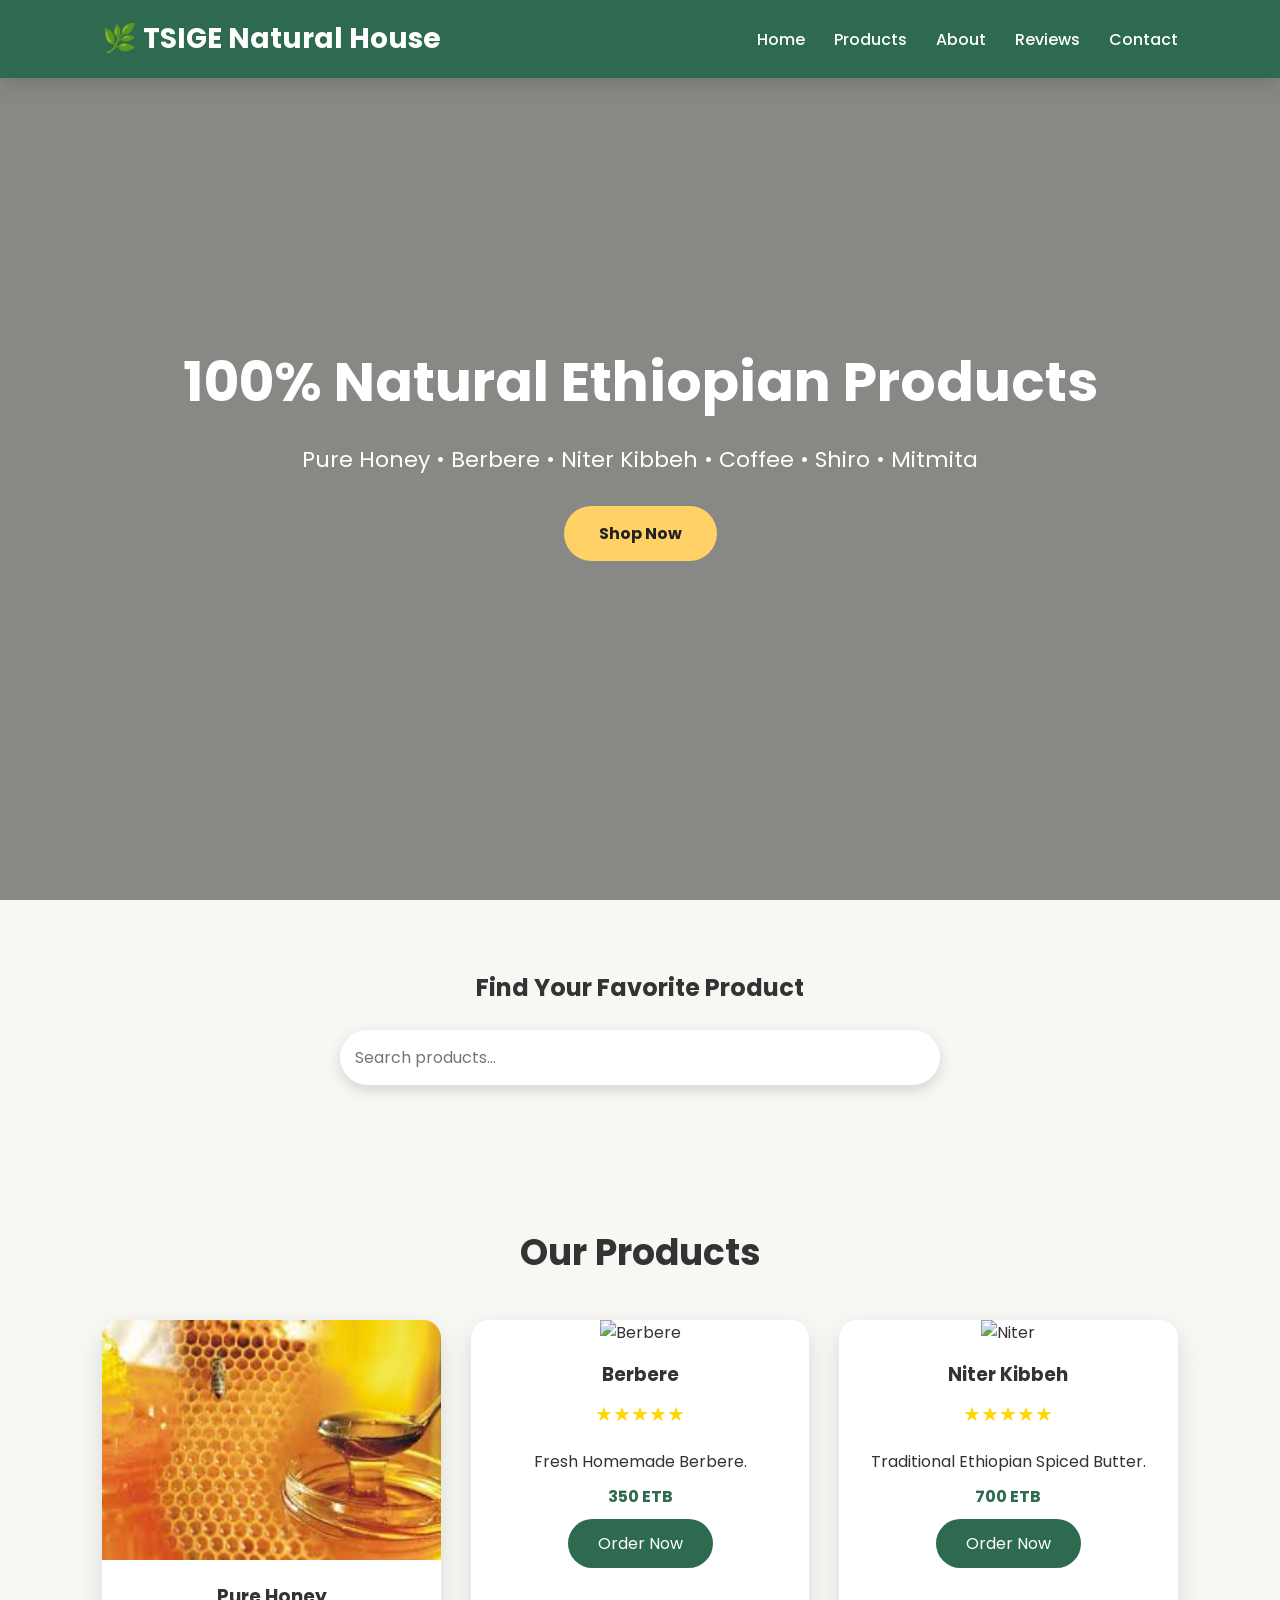
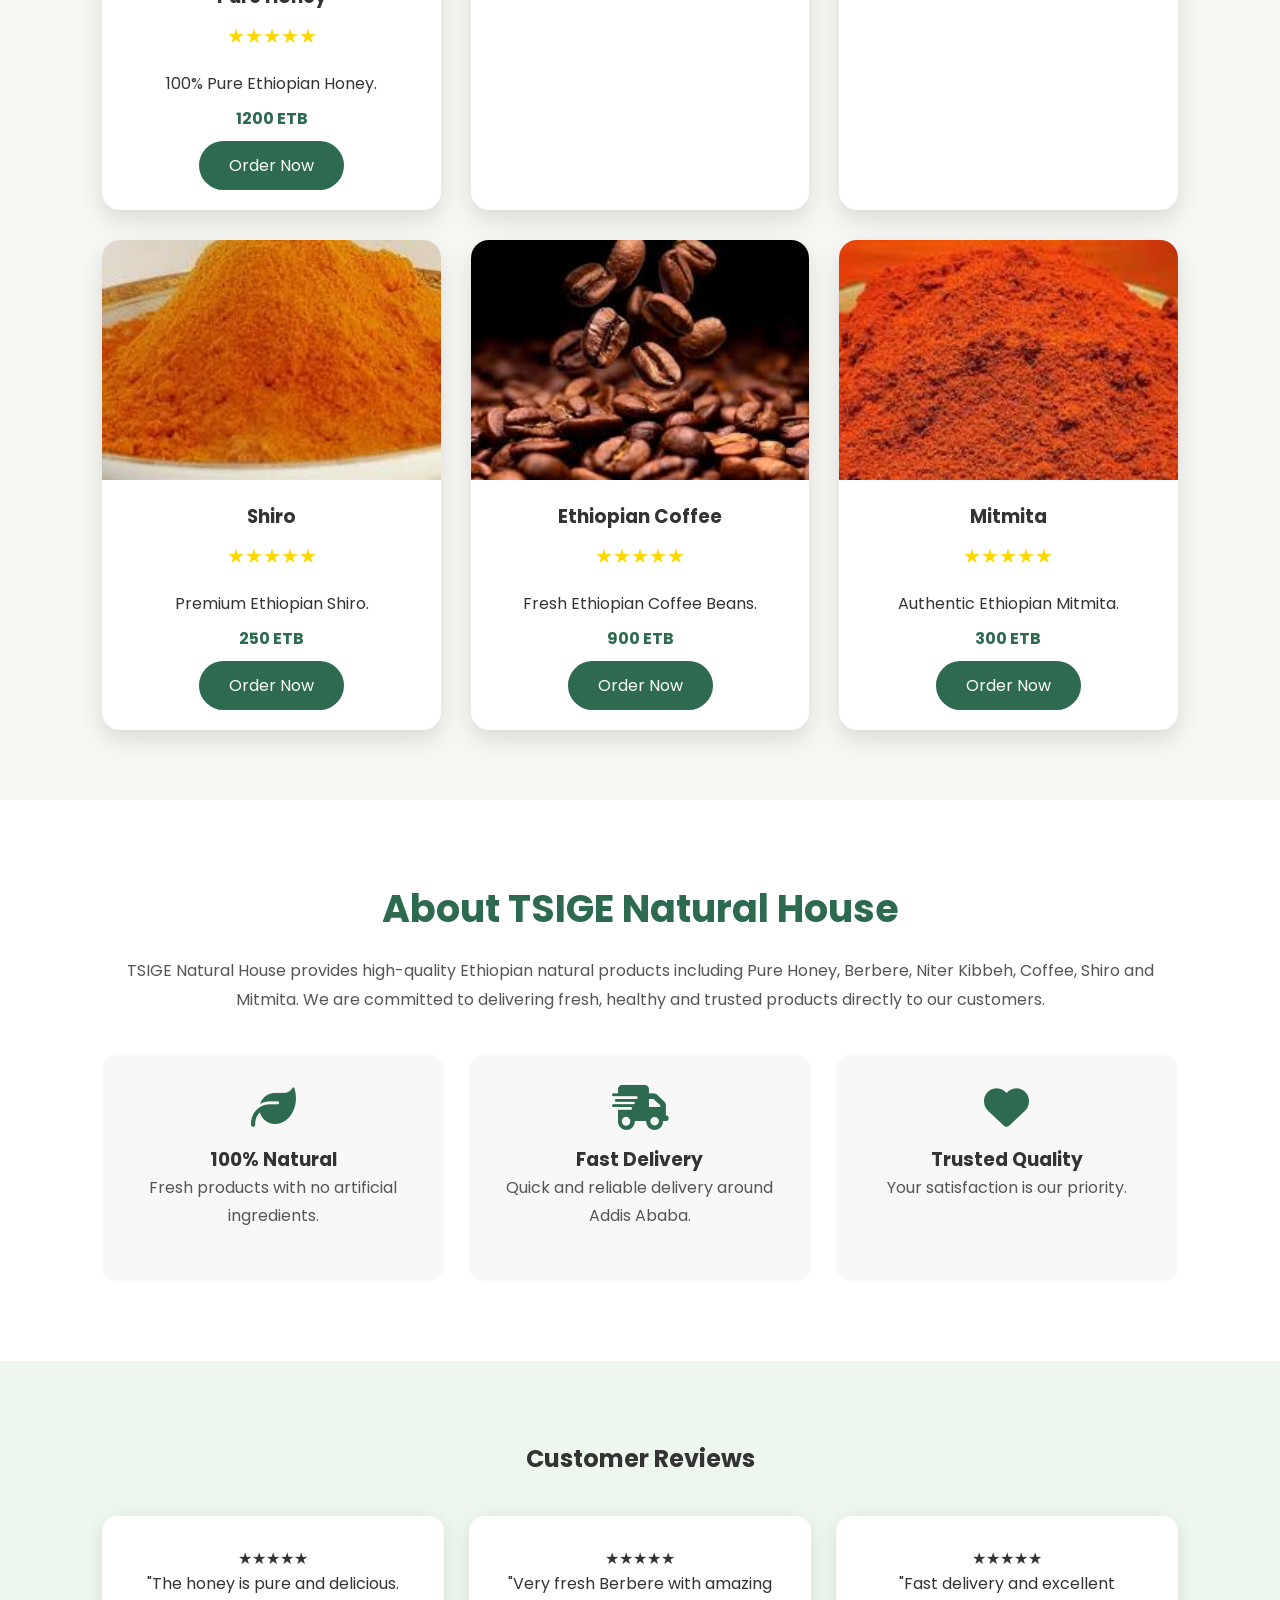
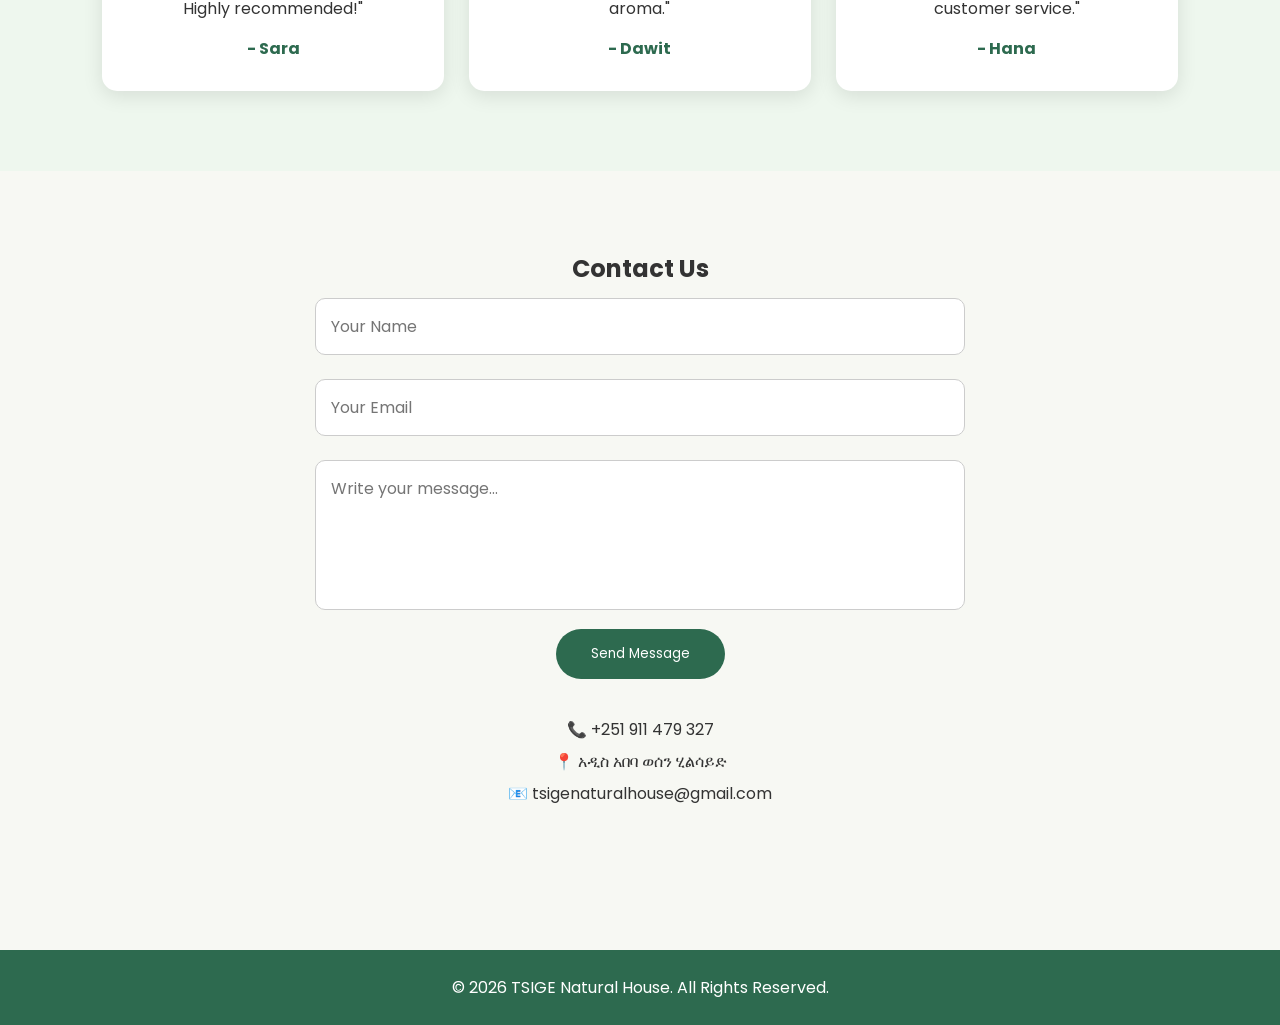
==== commit af55c6f5: "Add files via upload" ====
--- a/index.html
+++ b/index.html
@@ -1,14 +1,17 @@
 <!DOCTYPE html>
 <html lang="en">
+
 <head>
     <meta charset="UTF-8">
     <meta name="viewport" content="width=device-width, initial-scale=1.0">
-    <title>Kida Natural Products</title>
-
+    <title>TSIGE Natural House</title>
+
+    <!-- CSS -->
     <link rel="stylesheet" href="style.css">
 
+    <!-- Font Awesome -->
     <link rel="stylesheet"
-    href="https://cdnjs.cloudflare.com/ajax/libs/font-awesome/6.5.2/css/all.min.css">
+        href="https://cdnjs.cloudflare.com/ajax/libs/font-awesome/6.7.2/css/all.min.css">
 </head>
 
 <body>
@@ -18,17 +21,15 @@
 <header>
 
     <div class="logo">
-        🌿 TSIGE
+        🌿 TSIGE Natural House
     </div>
 
     <nav>
 
         <a href="#home">Home</a>
-
         <a href="#products">Products</a>
-
         <a href="#about">About</a>
-
+        <a href="#reviews">Reviews</a>
         <a href="#contact">Contact</a>
 
     </nav>
@@ -39,240 +40,353 @@
 
 <section class="hero" id="home">
 
-<div class="hero-content">
-
-<h1>100% Natural Ethiopian Products</h1>
-
-<p>
-
-Pure Honey • Berbere • Niter Kibbeh • Shiro • Coffee
-
-</p>
-
-<a href="#products" class="btn">
-
-Shop Now
+    <div class="hero-content">
+
+        <h1>100% Natural Ethiopian Products</h1>
+
+        <p>
+            Pure Honey • Berbere • Niter Kibbeh • Coffee • Shiro • Mitmita
+        </p>
+
+        <a href="#products" class="btn">
+            Shop Now
+        </a>
+
+    </div>
+
+</section>
+
+<!-- ================= SEARCH ================= -->
+
+<section class="search">
+
+    <h2>Find Your Favorite Product</h2>
+
+    <input
+        type="text"
+        id="searchBox"
+        placeholder="Search products...">
+
+</section>
+
+<!-- ================= PRODUCTS ================= -->
+
+<section class="products" id="products">
+
+<h2>Our Products</h2>
+
+<div class="product-container">
+
+<!-- Honey -->
+
+<div class="card">
+
+<img src="image/honey.jpg" alt="Honey">
+
+<h3>Pure Honey</h3>
+
+<div class="rating">
+★★★★★
+</div>
+
+<p>100% Pure Ethiopian Honey.</p>
+
+<h4>1200 ETB</h4>
+
+<button onclick="buyProduct('Pure Honey')">
+Order Now
+</button>
+
+</div>
+
+<!-- Berbere -->
+
+<div class="card">
+
+<img src="image/berbere.jpg" alt="Berbere">
+
+<h3>Berbere</h3>
+
+<div class="rating">
+★★★★★
+</div>
+
+<p>Fresh Homemade Berbere.</p>
+
+<h4>350 ETB</h4>
+
+<button onclick="buyProduct('Berbere')">
+Order Now
+</button>
+
+</div>
+
+<!-- Niter -->
+
+<div class="card">
+
+<img src="image/niter.jpg" alt="Niter">
+
+<h3>Niter Kibbeh</h3>
+
+<div class="rating">
+★★★★★
+</div>
+
+<p>Traditional Ethiopian Spiced Butter.</p>
+
+<h4>700 ETB</h4>
+
+<button onclick="buyProduct('Niter Kibbeh')">
+Order Now
+</button>
+
+</div>
+
+<!-- Shiro -->
+
+<div class="card">
+
+<img src="image/shiro.jpg" alt="Shiro">
+
+<h3>Shiro</h3>
+
+<div class="rating">
+★★★★★
+</div>
+
+<p>Premium Ethiopian Shiro.</p>
+
+<h4>250 ETB</h4>
+
+<button onclick="buyProduct('Shiro')">
+Order Now
+</button>
+
+</div>
+
+<!-- Coffee -->
+
+<div class="card">
+
+<img src="image/coffee.jpg" alt="Coffee">
+
+<h3>Ethiopian Coffee</h3>
+
+<div class="rating">
+★★★★★
+</div>
+
+<p>Fresh Ethiopian Coffee Beans.</p>
+
+<h4>900 ETB</h4>
+
+<button onclick="buyProduct('Coffee')">
+Order Now
+</button>
+
+</div>
+
+<!-- Mitmita -->
+
+<div class="card">
+
+<img src="image/mitmita.jpg" alt="Mitmita">
+
+<h3>Mitmita</h3>
+
+<div class="rating">
+★★★★★
+</div>
+
+<p>Authentic Ethiopian Mitmita.</p>
+
+<h4>300 ETB</h4>
+
+<button onclick="buyProduct('Mitmita')">
+Order Now
+</button>
+
+</div>
+
+</div>
+
+</section>
+<!-- ================= ABOUT ================= -->
+
+<section class="about" id="about">
+
+    <div class="about-container">
+
+        <h2>About TSIGE Natural House</h2>
+
+        <p>
+            TSIGE Natural House provides high-quality Ethiopian natural products
+            including Pure Honey, Berbere, Niter Kibbeh, Coffee, Shiro and
+            Mitmita. We are committed to delivering fresh, healthy and trusted
+            products directly to our customers.
+        </p>
+
+        <div class="about-boxes">
+
+            <div class="box">
+                <i class="fa-solid fa-leaf"></i>
+                <h3>100% Natural</h3>
+                <p>Fresh products with no artificial ingredients.</p>
+            </div>
+
+            <div class="box">
+                <i class="fa-solid fa-truck-fast"></i>
+                <h3>Fast Delivery</h3>
+                <p>Quick and reliable delivery around Addis Ababa.</p>
+            </div>
+
+            <div class="box">
+                <i class="fa-solid fa-heart"></i>
+                <h3>Trusted Quality</h3>
+                <p>Your satisfaction is our priority.</p>
+            </div>
+
+        </div>
+
+    </div>
+
+</section>
+
+<!-- ================= REVIEWS ================= -->
+
+<section class="reviews" id="reviews">
+
+<h2>Customer Reviews</h2>
+
+<div class="review-container">
+
+<div class="review-card">
+★★★★★
+<p>
+"The honey is pure and delicious. Highly recommended!"
+</p>
+<h4>- Sara</h4>
+</div>
+
+<div class="review-card">
+★★★★★
+<p>
+"Very fresh Berbere with amazing aroma."
+</p>
+<h4>- Dawit</h4>
+</div>
+
+<div class="review-card">
+★★★★★
+<p>
+"Fast delivery and excellent customer service."
+</p>
+<h4>- Hana</h4>
+</div>
+
+</div>
+
+</section>
+
+<!-- ================= CONTACT ================= -->
+
+<section class="contact" id="contact">
+
+<h2>Contact Us</h2>
+
+<form>
+
+<input type="text" placeholder="Your Name" required>
+
+<input type="email" placeholder="Your Email" required>
+
+<textarea placeholder="Write your message..." required></textarea>
+
+<button type="submit">
+Send Message
+</button>
+
+</form>
+
+<div class="contact-info">
+
+<p>
+📞 +251 911 479 327
+</p>
+
+<p>
+📍 አዲስ አበባ ወሰን ሂልሳይድ
+</p>
+
+<p>
+📧 tsigenaturalhouse@gmail.com
+</p>
+
+</div>
+
+</section>
+
+<!-- ================= ORDER POPUP ================= -->
+
+<div id="orderPopup" class="popup">
+
+<div class="popup-content">
+
+<span class="close" onclick="closePopup()">
+&times;
+</span>
+
+<h2 id="productTitle">
+Order Product
+</h2>
+
+<p>
+How would you like to order?
+</p>
+
+<a id="whatsappBtn" target="_blank" class="popup-btn whatsapp">
+
+<i class="fa-brands fa-whatsapp"></i>
+
+WhatsApp
 
 </a>
 
-</div>
-
-</section>
-
-<!-- ================= SEARCH ================= -->
-
-<section class="search">
-
-<h2>Find Products</h2>
-
-<input
-type="text"
-placeholder="Search products..."
-id="searchBox">
-
-</section>
-
-<!-- ================= PRODUCTS ================= -->
-
-<section class="products" id="products">
-
-<h2>Our Products</h2>
-
-<div class="product-container">
-    <!-- Product 1 -->
-<div class="card">
-    <img src="C:\Users\elsha\OneDrive\Desktop\kida\image\honey.jpg" alt="Pure Honey">
-
-    <h3>Pure Honey</h3>
-
-    <div class="rating">
-        ⭐⭐⭐⭐⭐
-    </div>
-
-    <p>100% Natural Ethiopian Honey.</p>
-
-    <h4>1,200 ETB</h4>
-
-    <p class="phone">📞 +251 911 479 327</p>
-
-    <button onclick="buyProduct('Pure Honey')">
-        Order Now
-    </button>
-</div>
-
-<!-- Product 2 -->
-<div class="card">
-    <img src="C:\Users\elsha\OneDrive\Desktop\kida\image\berbere.jpg" alt="Berbere">
-
-    <h3>Berbere</h3>
-
-    <div class="rating">
-        ⭐⭐⭐⭐☆
-    </div>
-
-    <p>Fresh Homemade Ethiopian Berbere.</p>
-
-    <h4>350 ETB</h4>
-
-    <p class="phone">📞 +251 911 479 327</p>
-
-    <button onclick="buyProduct('Berbere')">
-        Order Now
-    </button>
-</div>
-
-<!-- Product 3 -->
-<div class="card">
-    <img src="C:\Users\elsha\OneDrive\Desktop\kida\image\niter.jpg" alt="Niter Kibbeh">
-
-    <h3>Niter Kibbeh</h3>
-
-    <div class="rating">
-        ⭐⭐⭐⭐⭐
-    </div>
-
-    <p>Traditional Ethiopian Spiced Butter.</p>
-
-    <h4>700 ETB</h4>
-
-    <p class="phone">📞 +251 911 479 327</p>
-
-    <button onclick="buyProduct('Niter Kibbeh')">
-        Order Now
-    </button>
-</div>
-
-<!-- Product 4 -->
-<div class="card">
-    <img src="C:\Users\elsha\OneDrive\Desktop\kida\image\shiro.jpg" alt="Shiro">
-
-    <h3>Shiro</h3>
-
-    <div class="rating">
-        ⭐⭐⭐⭐☆
-    </div>
-
-    <p>High Quality Ethiopian Shiro Powder.</p>
-
-    <h4>250 ETB</h4>
-
-    <p class="phone">📞 +251 911 479 327</p>
-
-    <button onclick="buyProduct('Shiro')">
-        Order Now
-    </button>
-</div>
-
-<!-- Product 5 -->
-<div class="card">
-    <img src="C:\Users\elsha\OneDrive\Desktop\kida\image\mitmita.jpg" alt="Mitmita">
-
-    <h3>Mitmita</h3>
-
-    <div class="rating">
-        ⭐⭐⭐⭐⭐
-    </div>
-
-    <p>Authentic Ethiopian Hot Spice.</p>
-
-    <h4>300 ETB</h4>
-
-    <p class="phone">📞 +251 911 479 327</p>
-
-    <button onclick="buyProduct('Mitmita')">
-        Order Now
-    </button>
-</div>
-
-<!-- Product 6 -->
-<div class="card">
-    <img src="C:\Users\elsha\OneDrive\Desktop\kida\image\coffee.jpg" alt="Coffee">
-
-    <h3>Ethiopian Coffee</h3>
-
-    <div class="rating">
-        ⭐⭐⭐⭐⭐
-    </div>
-
-    <p>Premium Ethiopian Coffee Beans.</p>
-
-    <h4>900 ETB</h4>
-
-    <p class="phone">📞 +251 911 479 327</p>
-
-    <button onclick="buyProduct('Coffee')">
-        Order Now
-    </button>
-</div>
-</div>
-</section>
-
-<!-- ================= ABOUT ================= -->
-
-<section class="about" id="about">
-
-    <div class="about-container">
-
-        <h2>About TSIGE</h2>
-
-        <p>
-            Welcome to <strong>TSIGE Natural Products</strong>. We provide fresh,
-            natural, and high-quality Ethiopian products including Pure Honey,
-            Berbere, Niter Kibbeh, Coffee, Shiro, and Mitmita.
-        </p>
-
-        <p>
-            Our goal is to deliver authentic Ethiopian products with excellent
-            quality and customer satisfaction.
-        </p>
-
-    </div>
-
-</section>
-
-<!-- ================= CONTACT ================= -->
-
-<section class="contact" id="contact">
-
-    <h2>Contact Us</h2>
-
-    <form id="contactForm">
-
-        <input type="text" placeholder="Your Name" required>
-
-        <input type="email" placeholder="Your Email" required>
-
-        <textarea placeholder="Write your message..." required></textarea>
-
-        <button type="submit">
-            Send Message
-        </button>
-
-    </form>
-
-    <div class="contact-info">
-
-        <p>📞 Phone: +251 911 479 327</p>
-
-        <p>📧 Email: your@email.com</p>
-
-        <p>📍 Addis Ababa, Ethiopia</p>
-
-    </div>
-
-</section>
+<a href="tel:+251911479327" class="popup-btn call">
+
+<i class="fa-solid fa-phone"></i>
+
+Call Us
+
+</a>
+
+<div class="popup-btn location">
+
+<i class="fa-solid fa-location-dot"></i>
+
+አዲስ አበባ ወሰን ሂልሳይድ
+
+</div>
+
+</div>
+
+</div>
 
 <!-- ================= FOOTER ================= -->
 
 <footer>
 
-    <p>
-        © 2026 TSIGE Natural Products. All Rights Reserved.
-    </p>
+<p>
+
+© 2026 TSIGE Natural House. All Rights Reserved.
+
+</p>
 
 </footer>
 
 <script src="script.js"></script>
 
 </body>
+
 </html>
--- a/style.css
+++ b/style.css
@@ -1,11 +1,8 @@
-/* ==========================
+/* ===========================
    GOOGLE FONT
-========================== */
+=========================== */
+
 @import url('https://fonts.googleapis.com/css2?family=Poppins:wght@300;400;500;600;700&display=swap');
-
-/* ==========================
-   RESET
-========================== */
 
 *{
     margin:0;
@@ -16,68 +13,66 @@
 }
 
 body{
-    background:#f5f5f5;
+    background:#f7f8f3;
     color:#333;
-    line-height:1.6;
-}
-
-/* ==========================
+}
+
+/* ===========================
    HEADER
-========================== */
+=========================== */
 
 header{
     position:fixed;
     top:0;
     left:0;
     width:100%;
-    background:#1b5e20;
-    padding:18px 8%;
+    background:#2d6a4f;
     display:flex;
     justify-content:space-between;
     align-items:center;
+    padding:18px 8%;
     z-index:1000;
-    box-shadow:0 4px 12px rgba(0,0,0,.2);
+    box-shadow:0 5px 20px rgba(0,0,0,.15);
 }
 
 .logo{
     color:#fff;
-    font-size:30px;
-    font-weight:700;
+    font-size:28px;
+    font-weight:bold;
 }
 
 nav a{
     color:#fff;
     text-decoration:none;
-    margin-left:30px;
+    margin-left:25px;
     font-weight:500;
     transition:.3s;
 }
 
 nav a:hover{
-    color:#FFD54F;
-}
-
-/* ==========================
+    color:#ffd166;
+}
+
+/* ===========================
    HERO
-========================== */
+=========================== */
 
 .hero{
     height:100vh;
-    background:
-    linear-gradient(rgba(0,0,0,.55),rgba(0,0,0,.55)),
-    url("file:///C:/Users/elsha/OneDrive/Desktop/kida/image/background.png");
-    background-size:cover;
-    background-position:center;
     display:flex;
     justify-content:center;
     align-items:center;
     text-align:center;
     color:#fff;
-    padding:20px;
+    background:
+    linear-gradient(rgba(0,0,0,.45),rgba(0,0,0,.45)),
+    url("image/background.jpg");
+    background-size:cover;
+    background-position:center;
 }
 
 .hero-content h1{
-    font-size:60px;
+    font-size:55px;
     margin-bottom:20px;
 }
 
@@ -89,62 +84,55 @@
 .btn{
     display:inline-block;
     padding:15px 35px;
-    background:#ff9800;
-    color:#fff;
+    background:#ffd166;
+    color:#222;
     text-decoration:none;
-    border-radius:50px;
-    font-size:18px;
+    border-radius:40px;
+    font-weight:bold;
     transition:.3s;
 }
 
 .btn:hover{
-    background:#e68900;
-    transform:translateY(-4px);
-}
-
-/* ==========================
+    transform:translateY(-5px);
+    background:#ffb703;
+}
+
+/* ===========================
    SEARCH
-========================== */
+=========================== */
 
 .search{
-    padding:80px 8%;
-    text-align:center;
-    background:#fff;
+    text-align:center;
+    padding:70px 20px;
 }
 
 .search h2{
-    font-size:36px;
     margin-bottom:25px;
-    color:#1b5e20;
-}
-
-#searchBox{
-    width:70%;
+}
+
+.search input{
+    width:60%;
     max-width:600px;
     padding:15px;
-    border:2px solid #1b5e20;
-    border-radius:50px;
+    border-radius:30px;
+    border:none;
     outline:none;
-    font-size:17px;
-}
-
-#searchBox:focus{
-    border-color:#ff9800;
-}
-
-/* ==========================
+    box-shadow:0 5px 15px rgba(0,0,0,.15);
+    font-size:16px;
+}
+
+/* ===========================
    PRODUCTS
-========================== */
+=========================== */
 
 .products{
-    padding:80px 8%;
+    padding:70px 8%;
 }
 
 .products h2{
     text-align:center;
-    font-size:40px;
-    color:#1b5e20;
-    margin-bottom:50px;
+    margin-bottom:40px;
+    font-size:36px;
 }
 
 .product-container{
@@ -152,22 +140,19 @@
     grid-template-columns:repeat(auto-fit,minmax(280px,1fr));
     gap:30px;
 }
-/* ==========================
-   PRODUCT CARDS
-========================== */
 
 .card{
-    background:#ffffff;
+    background:#fff;
     border-radius:18px;
     overflow:hidden;
-    box-shadow:0 8px 20px rgba(0,0,0,.12);
-    transition:0.35s;
-    text-align:center;
+    box-shadow:0 10px 25px rgba(0,0,0,.12);
+    transition:.3s;
+    text-align:center;
+    padding-bottom:20px;
 }
 
 .card:hover{
     transform:translateY(-10px);
-    box-shadow:0 15px 35px rgba(0,0,0,.2);
 }
 
 .card img{
@@ -177,246 +162,314 @@
 }
 
 .card h3{
-    font-size:24px;
-    margin-top:20px;
-    color:#1b5e20;
+    margin-top:15px;
 }
 
 .card p{
-    padding:0 20px;
-    margin-top:10px;
-    color:#666;
-}
-
-/* Rating */
+    padding:10px 20px;
+}
+
+.card h4{
+    color:#2d6a4f;
+    margin-bottom:10px;
+}
 
 .rating{
-    color:#FFC107;
-    font-size:22px;
-    margin-top:12px;
-}
-
-/* Price */
-
-.card h4{
-    color:#e65100;
-    font-size:28px;
-    margin-top:18px;
-    font-weight:bold;
-}
-
-/* Phone */
-
-.phone{
-    margin-top:12px;
-    color:#1b5e20;
-    font-weight:600;
-}
-
-/* Order Button */
+    color:gold;
+    font-size:20px;
+    margin:10px 0;
+}
 
 .card button{
-    margin:25px 0;
-    padding:14px 35px;
-    background:#1b5e20;
-    color:white;
+    padding:12px 30px;
     border:none;
-    border-radius:40px;
+    border-radius:30px;
+    background:#2d6a4f;
+    color:#fff;
     cursor:pointer;
-    font-size:17px;
-    transition:.3s;
+    transition:.3s;
+    font-size:16px;
 }
 
 .card button:hover{
-    background:#ff9800;
-    transform:scale(1.05);
-}
-/* ==========================
-   ABOUT SECTION
-========================== */
+    background:#1b4332;
+}
+/* ===========================
+   ABOUT
+=========================== */
 
 .about{
+    padding:80px 8%;
     background:#ffffff;
-    padding:80px 8%;
-    text-align:center;
 }
 
 .about-container{
-    max-width:900px;
+    max-width:1100px;
     margin:auto;
-}
-
-.about h2{
-    font-size:40px;
-    color:#1b5e20;
-    margin-bottom:25px;
-}
-
-.about p{
-    font-size:18px;
-    color:#555;
+    text-align:center;
+}
+
+.about-container h2{
+    font-size:38px;
+    color:#2d6a4f;
+    margin-bottom:20px;
+}
+
+.about-container p{
     line-height:1.8;
     margin-bottom:20px;
-}
-
-/* ==========================
-   CONTACT SECTION
-========================== */
+    color:#555;
+}
+
+.about-boxes{
+    display:grid;
+    grid-template-columns:repeat(auto-fit,minmax(250px,1fr));
+    gap:25px;
+    margin-top:40px;
+}
+
+.box{
+    background:#f8f8f8;
+    padding:30px;
+    border-radius:15px;
+    transition:.3s;
+}
+
+.box:hover{
+    transform:translateY(-8px);
+    box-shadow:0 10px 20px rgba(0,0,0,.12);
+}
+
+.box i{
+    font-size:45px;
+    color:#2d6a4f;
+    margin-bottom:15px;
+}
+
+/* ===========================
+   REVIEWS
+=========================== */
+
+.reviews{
+    padding:80px 8%;
+    background:#eef7ee;
+}
+
+.reviews h2{
+    text-align:center;
+    margin-bottom:40px;
+}
+
+.review-container{
+    display:grid;
+    grid-template-columns:repeat(auto-fit,minmax(280px,1fr));
+    gap:25px;
+}
+
+.review-card{
+    background:#fff;
+    padding:30px;
+    border-radius:15px;
+    box-shadow:0 5px 20px rgba(0,0,0,.1);
+    text-align:center;
+}
+
+.review-card h4{
+    margin-top:15px;
+    color:#2d6a4f;
+}
+
+/* ===========================
+   CONTACT
+=========================== */
 
 .contact{
-    background:#f8f8f8;
     padding:80px 8%;
     text-align:center;
-}
-
-.contact h2{
-    font-size:40px;
-    color:#1b5e20;
-    margin-bottom:35px;
 }
 
 .contact form{
     max-width:650px;
-    margin:0 auto 40px;
+    margin:auto;
 }
 
 .contact input,
 .contact textarea{
     width:100%;
-    padding:16px;
-    margin-bottom:20px;
-    border:2px solid #ddd;
+    padding:15px;
+    margin:12px 0;
     border-radius:10px;
+    border:1px solid #ccc;
     font-size:16px;
-    outline:none;
-    transition:.3s;
-}
-
-.contact input:focus,
-.contact textarea:focus{
-    border-color:#1b5e20;
 }
 
 .contact textarea{
-    min-height:150px;
-    resize:vertical;
+    resize:none;
+    height:150px;
 }
 
 .contact button{
-    background:#1b5e20;
-    color:#fff;
+    background:#2d6a4f;
+    color:#fff;
+    padding:15px 35px;
     border:none;
-    padding:15px 40px;
-    border-radius:40px;
+    border-radius:30px;
+    cursor:pointer;
+    transition:.3s;
+}
+
+.contact button:hover{
+    background:#1b4332;
+}
+
+.contact-info{
+    margin-top:35px;
+    line-height:2;
+}
+
+/* ===========================
+   ORDER POPUP
+=========================== */
+
+.popup{
+    display:none;
+    position:fixed;
+    left:0;
+    top:0;
+    width:100%;
+    height:100%;
+    background:rgba(0,0,0,.65);
+    z-index:9999;
+}
+
+.popup-content{
+    width:350px;
+    background:#fff;
+    border-radius:20px;
+    padding:30px;
+    text-align:center;
+    position:absolute;
+    left:50%;
+    top:50%;
+    transform:translate(-50%,-50%);
+    animation:popup .35s ease;
+}
+
+@keyframes popup{
+    from{
+        transform:translate(-50%,-60%);
+        opacity:0;
+    }
+    to{
+        transform:translate(-50%,-50%);
+        opacity:1;
+    }
+}
+
+.close{
+    float:right;
+    font-size:28px;
+    cursor:pointer;
+}
+
+.popup h2{
+    margin:15px 0;
+}
+
+.popup-btn{
+    display:block;
+    width:100%;
+    padding:14px;
+    margin:12px 0;
+    border-radius:10px;
+    text-decoration:none;
+    color:#fff;
+    font-weight:bold;
+    transition:.3s;
+}
+
+.whatsapp{
+    background:#25D366;
+}
+
+.call{
+    background:#2d6a4f;
+}
+
+.location{
+    background:#ff9800;
+    color:#fff;
+}
+
+.popup-btn:hover{
+    transform:scale(1.04);
+}
+
+/* ===========================
+   FOOTER
+=========================== */
+
+footer{
+    background:#2d6a4f;
+    color:#fff;
+    text-align:center;
+    padding:25px;
+    margin-top:60px;
+}
+
+/* ===========================
+   SCROLL BAR
+=========================== */
+
+::-webkit-scrollbar{
+    width:10px;
+}
+
+::-webkit-scrollbar-thumb{
+    background:#2d6a4f;
+    border-radius:10px;
+}
+
+/* ===========================
+   MOBILE
+=========================== */
+
+@media(max-width:768px){
+
+header{
+    flex-direction:column;
+    padding:15px;
+}
+
+nav{
+    margin-top:15px;
+}
+
+nav a{
+    display:inline-block;
+    margin:8px;
+}
+
+.hero-content h1{
+    font-size:35px;
+}
+
+.hero-content p{
     font-size:18px;
-    cursor:pointer;
-    transition:.3s;
-}
-
-.contact button:hover{
-    background:#ff9800;
-}
-
-.contact-info{
-    margin-top:30px;
-}
-
-.contact-info p{
-    font-size:18px;
-    margin:12px 0;
-    color:#444;
-}
-
-/* ==========================
-   FOOTER
-========================== */
-
-footer{
-    background:#1b5e20;
-    color:#fff;
-    text-align:center;
-    padding:25px;
-    font-size:16px;
-}
-
-/* ==========================
-   RESPONSIVE
-========================== */
-
-@media (max-width:992px){
-
-    .hero-content h1{
-        font-size:48px;
-    }
-
-    .hero-content p{
-        font-size:20px;
-    }
-
-    nav a{
-        margin-left:15px;
-    }
-}
-
-@media (max-width:768px){
-
-    header{
-        flex-direction:column;
-        padding:15px;
-    }
-
-    nav{
-        margin-top:15px;
-    }
-
-    nav a{
-        display:inline-block;
-        margin:8px;
-    }
-
-    .hero{
-        padding-top:90px;
-    }
-
-    .hero-content h1{
-        font-size:36px;
-    }
-
-    .hero-content p{
-        font-size:18px;
-    }
-
-    #searchBox{
-        width:100%;
-    }
-
-    .products h2,
-    .about h2,
-    .contact h2{
-        font-size:32px;
-    }
-}
-
-@media (max-width:480px){
-
-    .hero-content h1{
-        font-size:28px;
-    }
-
-    .hero-content p{
-        font-size:16px;
-    }
-
-    .card h3{
-        font-size:20px;
-    }
-
-    .card h4{
-        font-size:24px;
-    }
-
-    .contact input,
-    .contact textarea{
-        padding:14px;
-    }
+}
+
+.search input{
+    width:90%;
+}
+
+.popup-content{
+    width:90%;
+}
+
+.about-boxes,
+.review-container,
+.product-container{
+    grid-template-columns:1fr;
+}
+
 }
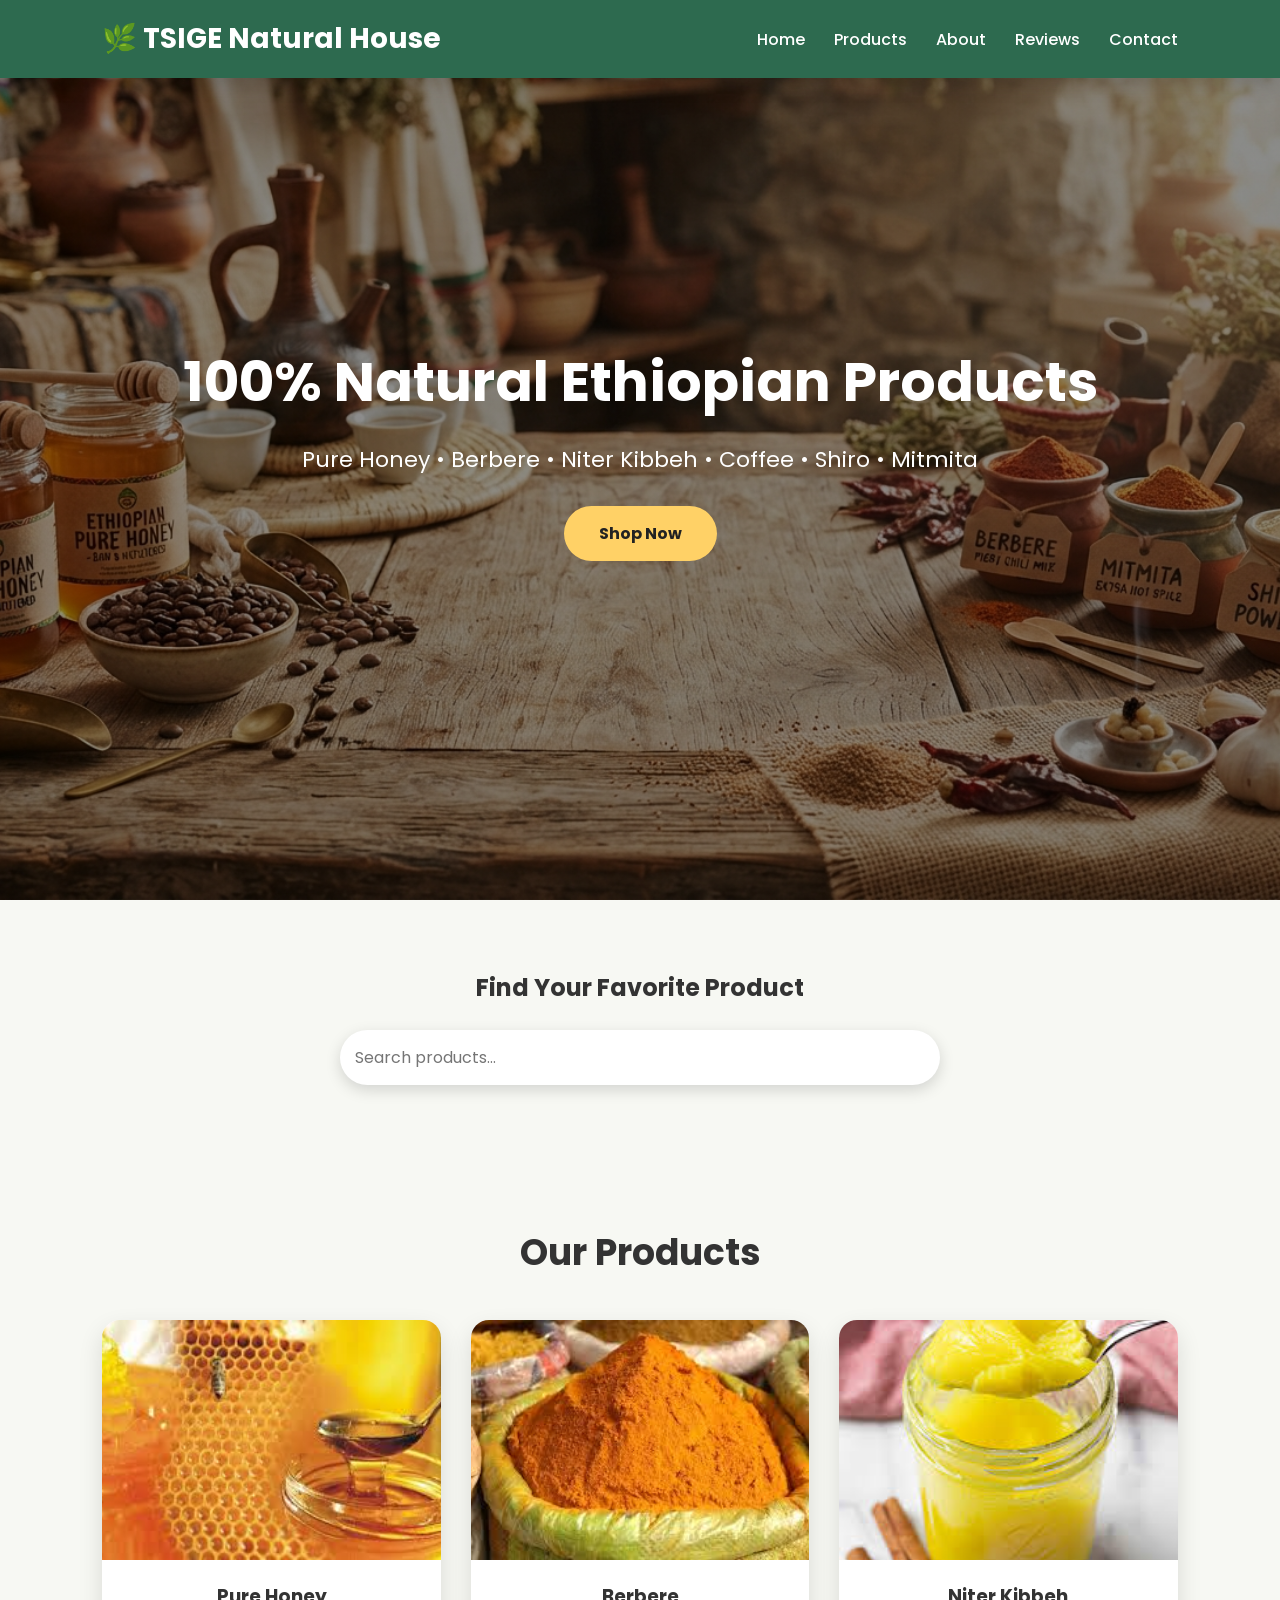
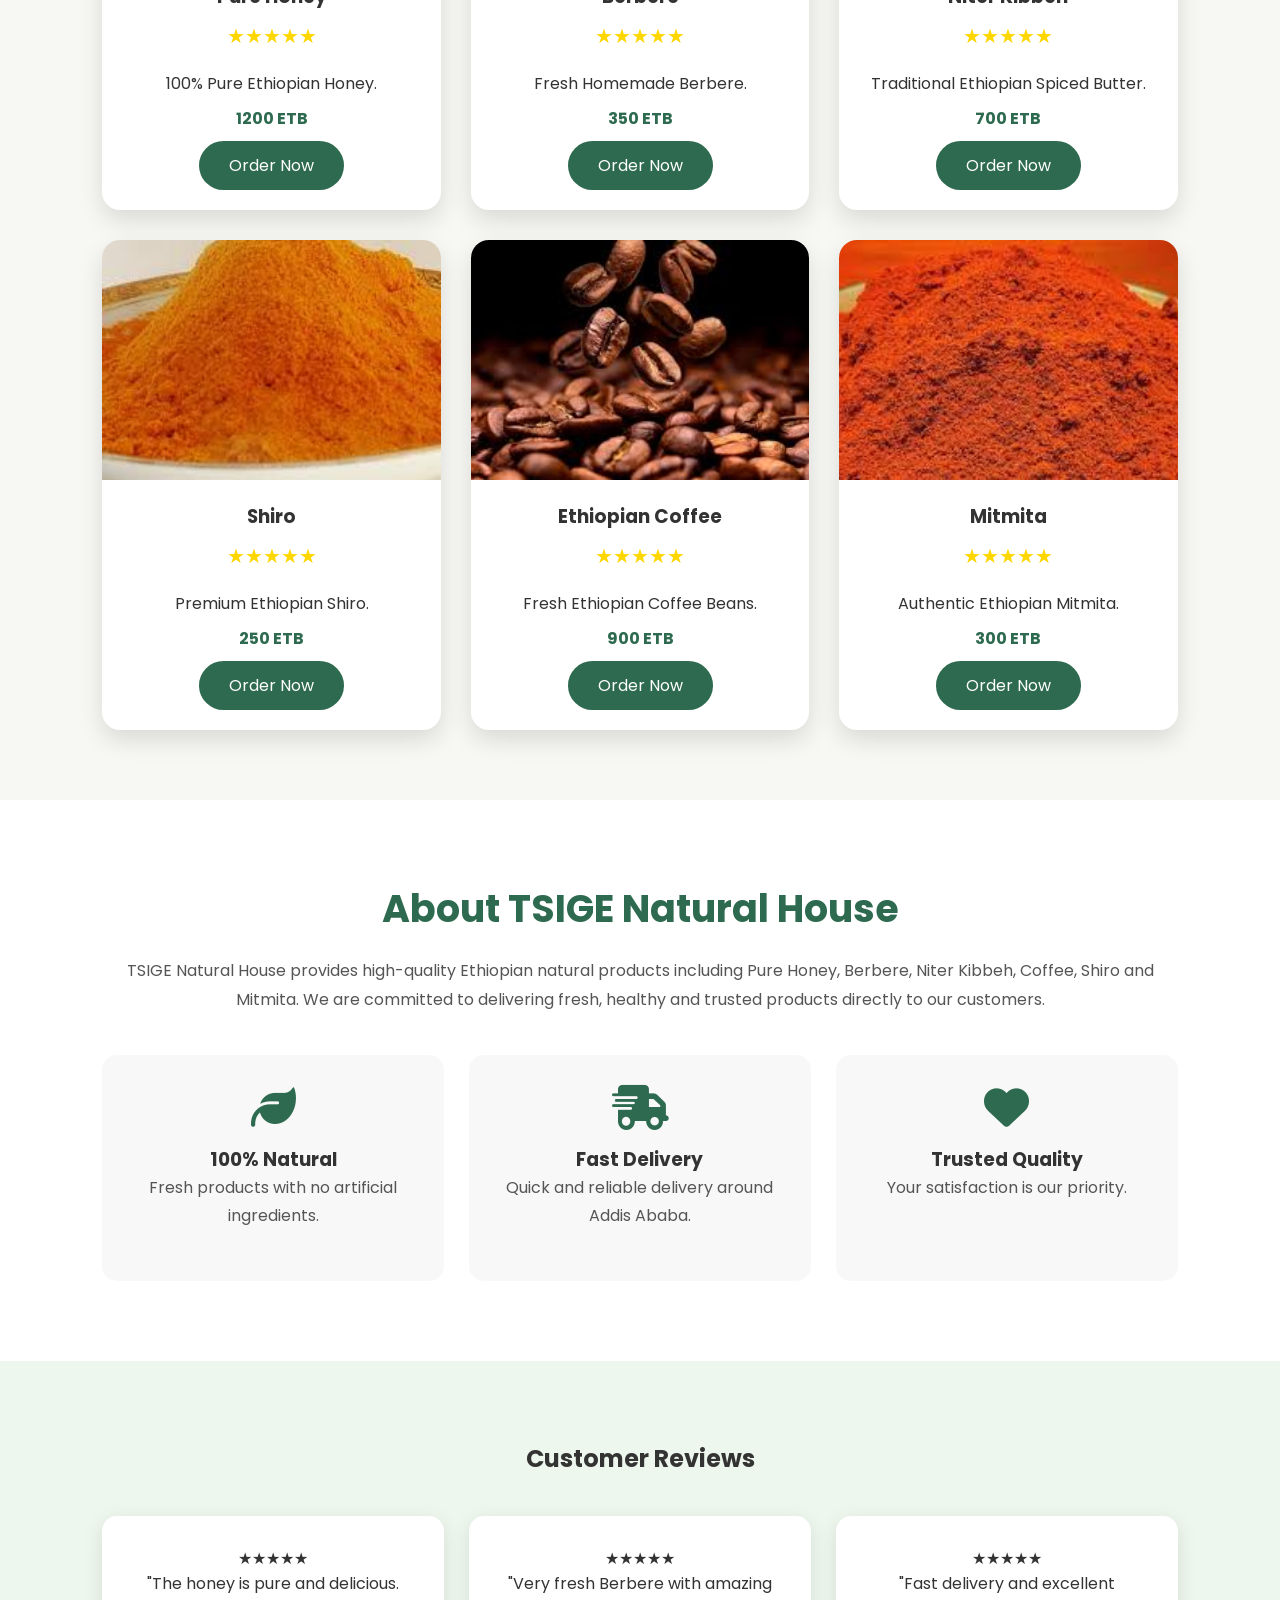
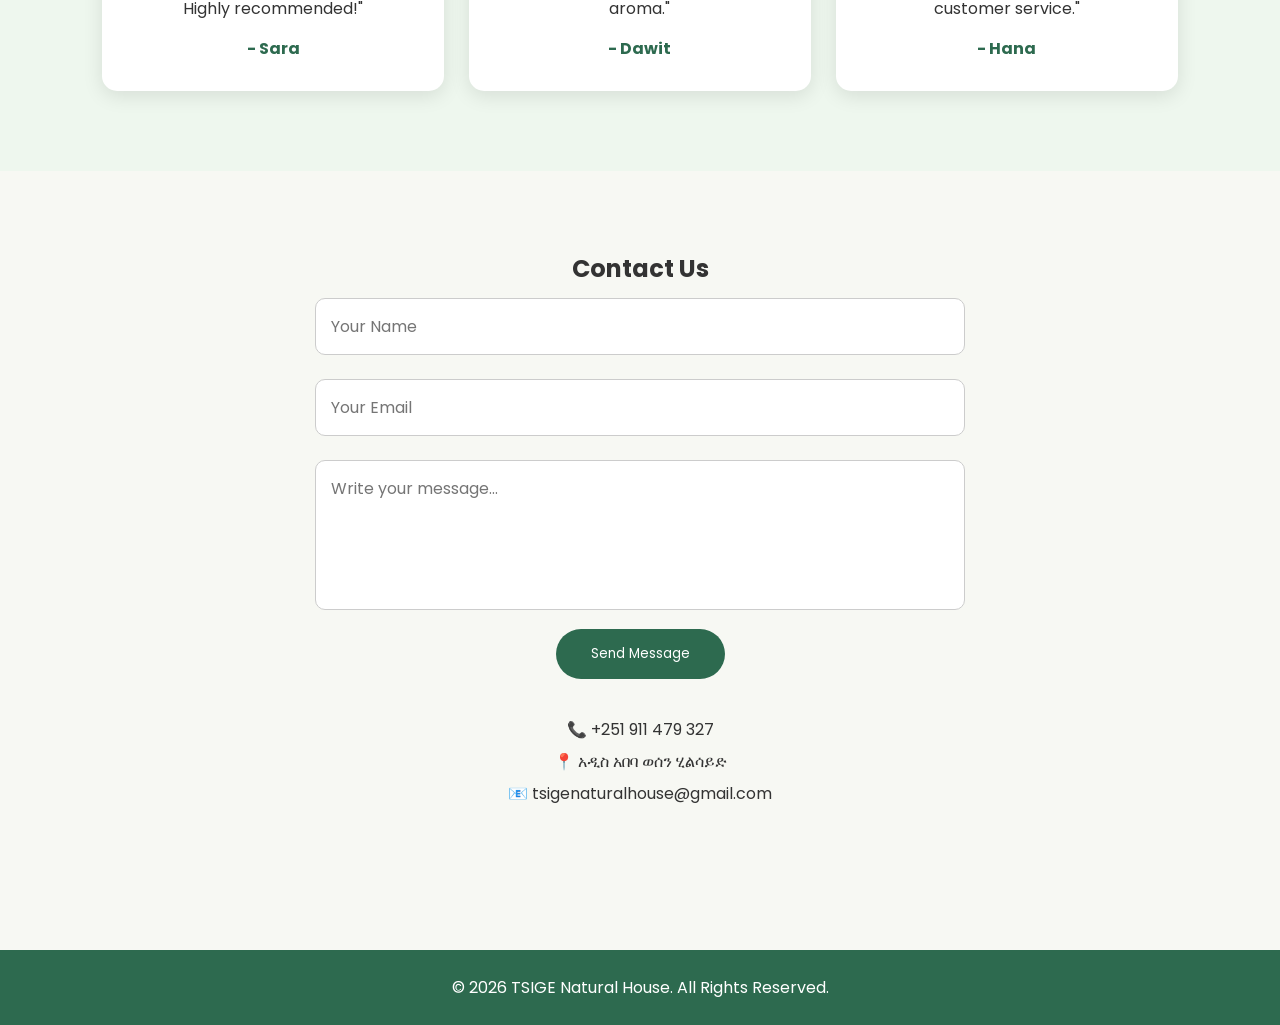
==== commit 6fe61de2: "Add files via upload" ====
--- a/index.html
+++ b/index.html
@@ -103,7 +103,7 @@
 
 <div class="card">
 
-<img src="image/berbere.jpg" alt="Berbere">
+<img src="image/Berbere.jpg" alt="Berbere">
 
 <h3>Berbere</h3>
 
@@ -125,7 +125,7 @@
 
 <div class="card">
 
-<img src="image/niter.jpg" alt="Niter">
+<img src="image/Niter.jpg" alt="Niter">
 
 <h3>Niter Kibbeh</h3>
 
--- a/style.css
+++ b/style.css
@@ -66,7 +66,7 @@
     color:#fff;
     background:
     linear-gradient(rgba(0,0,0,.45),rgba(0,0,0,.45)),
-    url("image/background.jpg");
+    url("image/Background.png");
     background-size:cover;
     background-position:center;
 }
